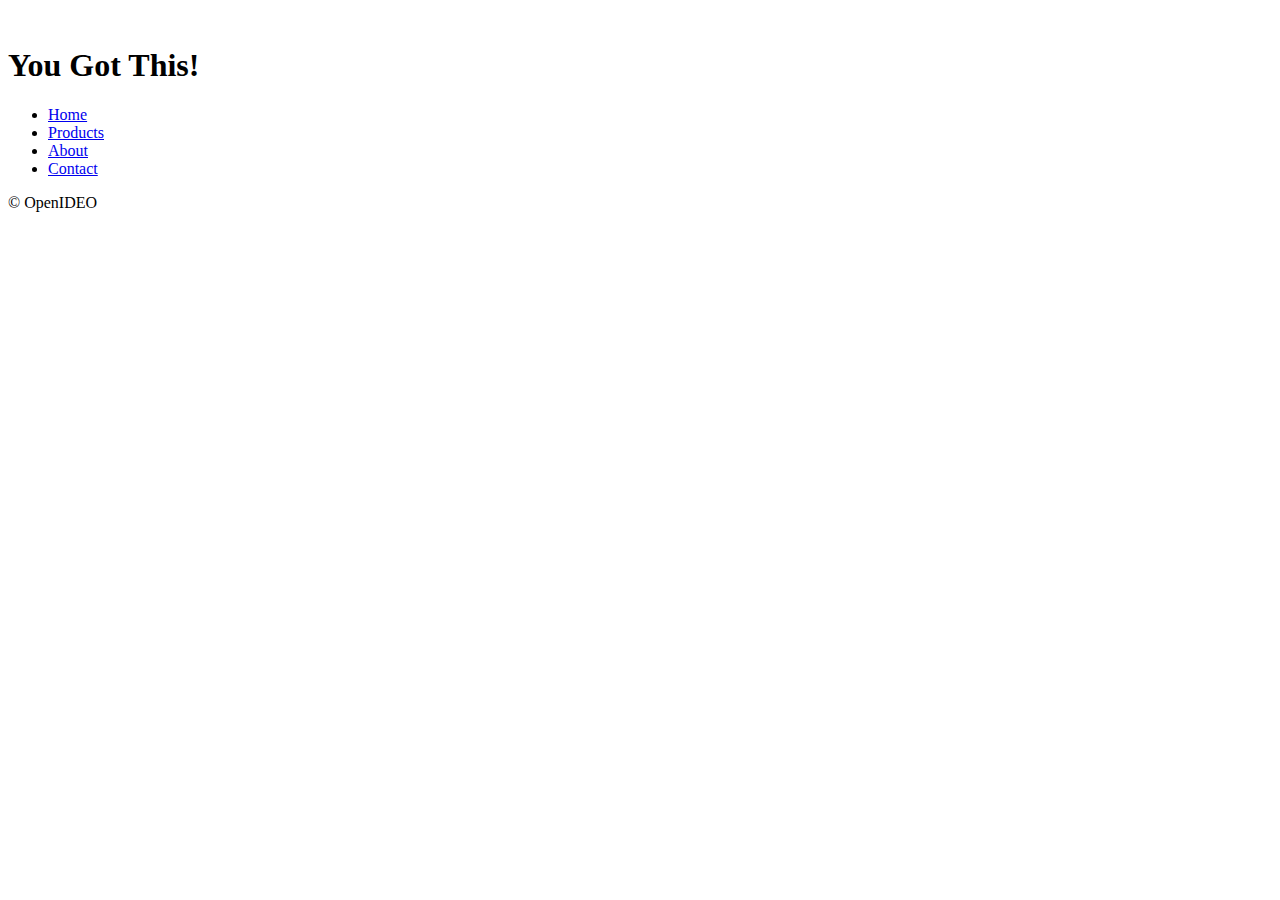
==== about.html @ dadef87c "added imates and html to about and contact pages" ====
<!DOCTYPE html>
<html>
<head>
    <meta charset="utf-8" />
    <meta http-equiv="X-UA-Compatible" content="IE=edge">
    <title>Page Title</title>
    <meta name="viewport" content="width=device-width, initial-scale=1">
    <link rel="stylesheet" type="text/css" media="screen" href="main.css" />
</head>
<body>
    <header>
        <img id="logo">
        <h1>You Got This!</h1>
        <nav>
            <ul>
                <li><a href="home.html">Home</a></li>
                <li><a href="product.html">Products</a></li>
                <li><a href="about.html">About</a></li>
                <li><a href="contact.html">Contact</a></li>
            </ul>
        </nav>
    </header>
    <div id="aboutDiv">
        <main>
            <title><h1>OpenIDEO, About Our Team</h1></title>
            <section class="mission">
            </section>
            <section class="profile">
            </section>
    </div>
    <footer>
        <p>&copy; OpenIDEO</p>
    </footer>
    <script src="yougotthis.js"></script>
</body>
</html>
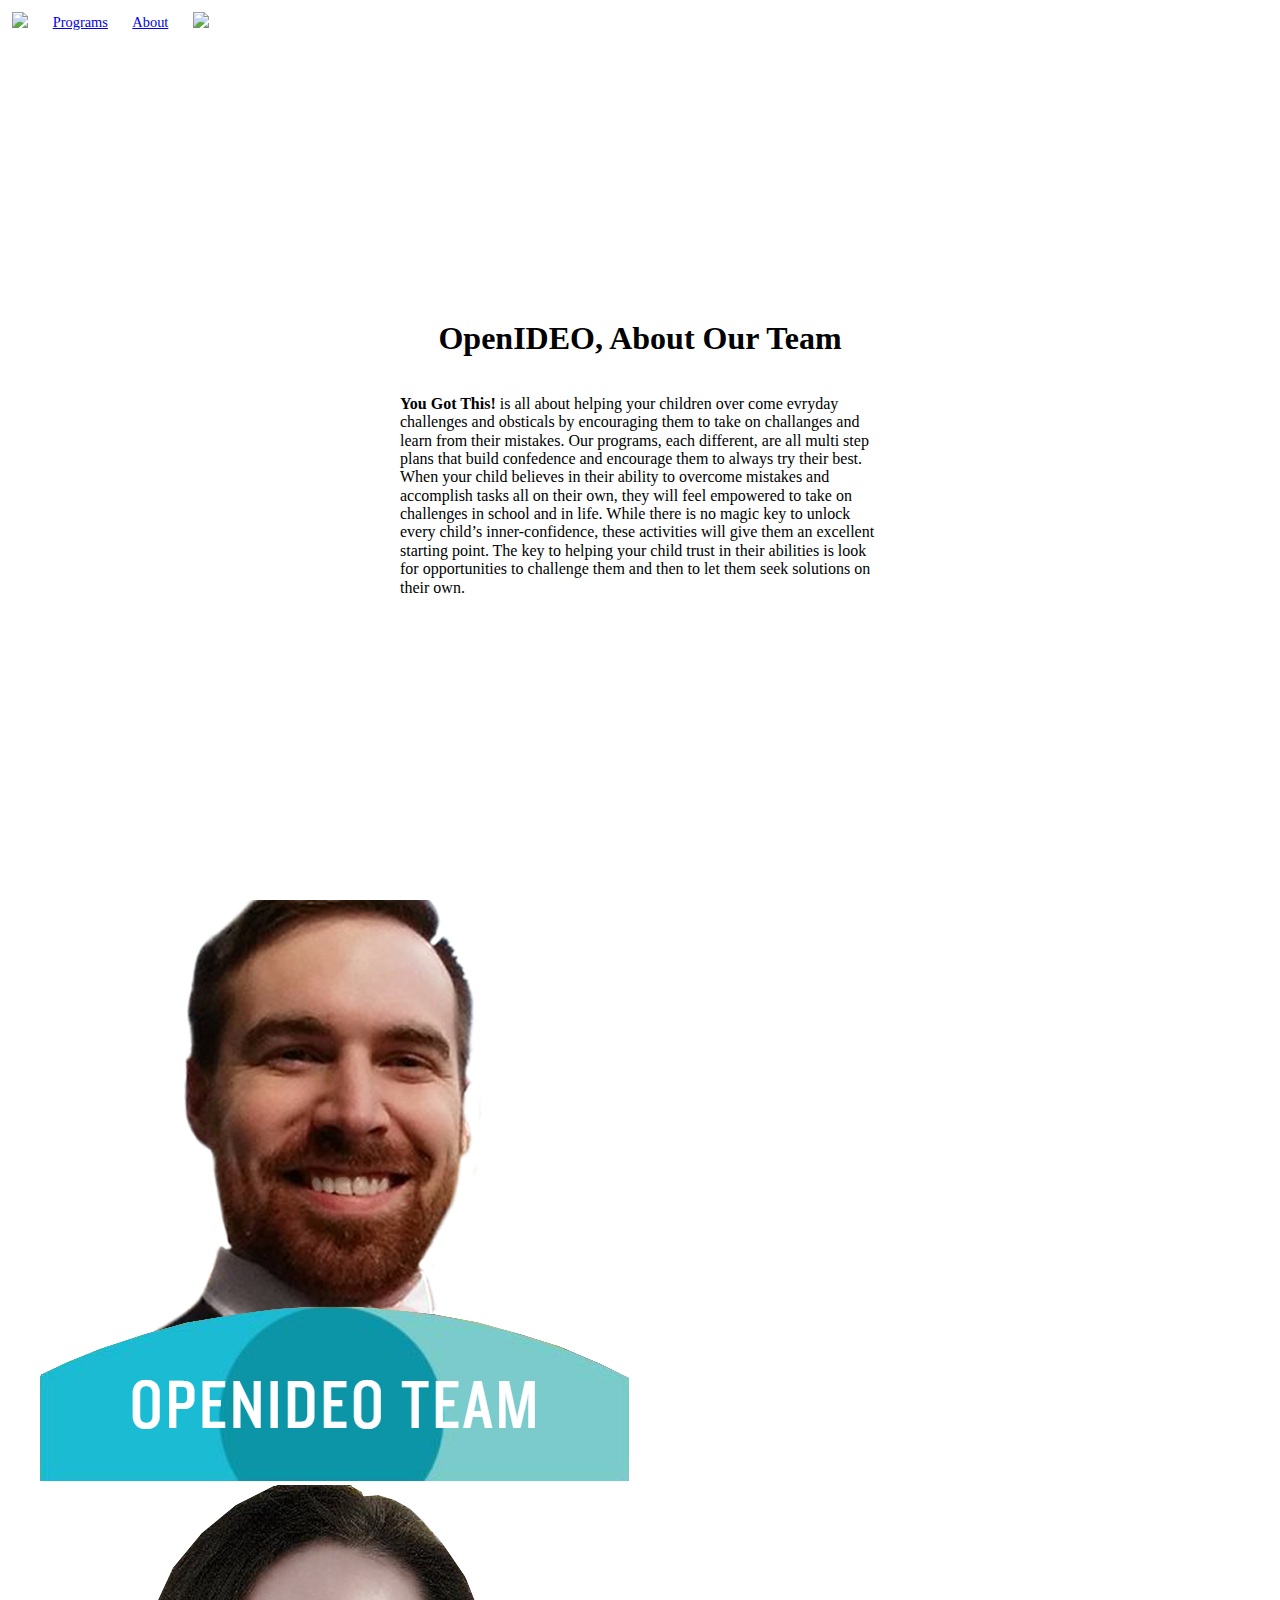
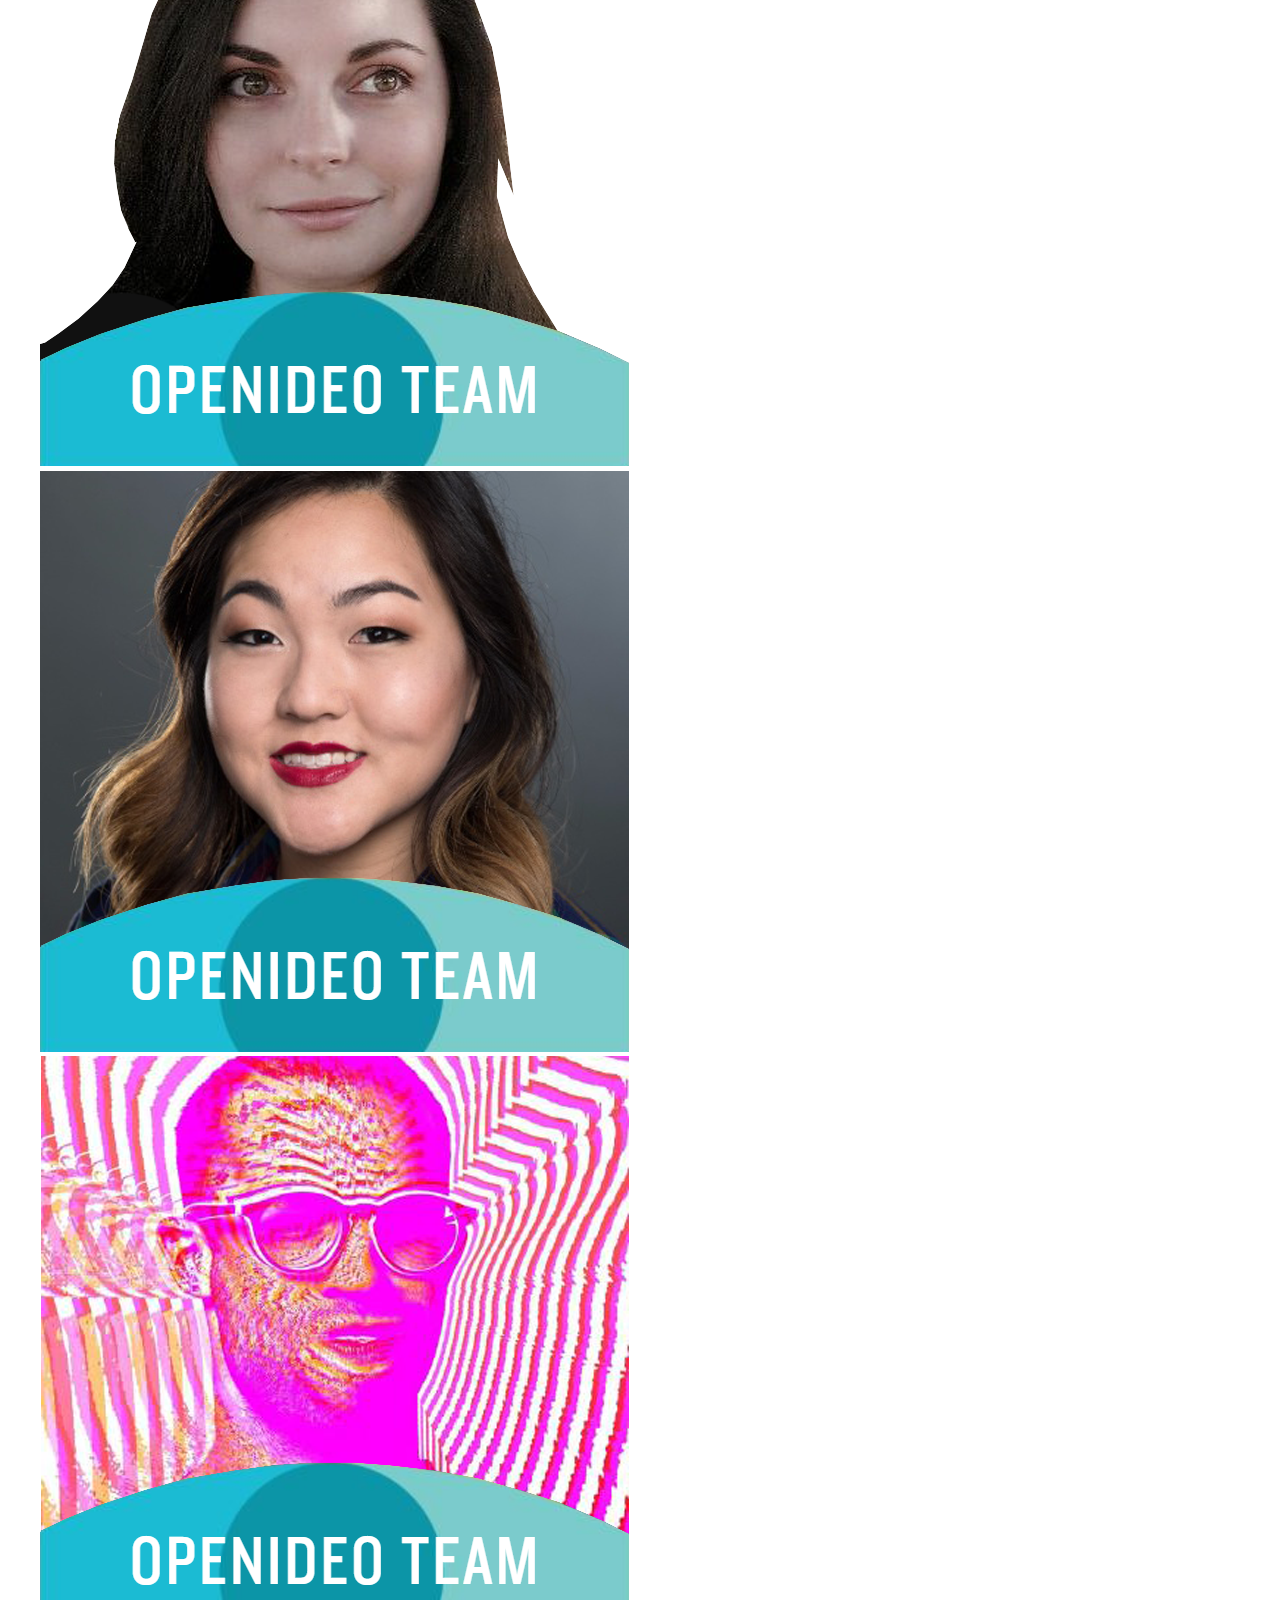
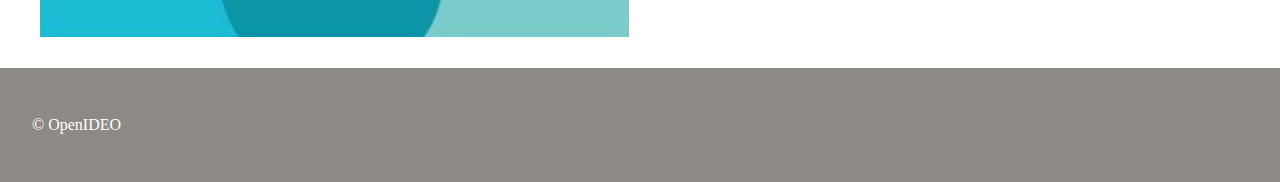
==== commit 61b0e580: "added about js and css" ====
--- a/about.html
+++ b/about.html
@@ -3,34 +3,34 @@
 <head>
     <meta charset="utf-8" />
     <meta http-equiv="X-UA-Compatible" content="IE=edge">
-    <title>Page Title</title>
+    <title>You Got This - Building Confidence in Middle School Students</title>
     <meta name="viewport" content="width=device-width, initial-scale=1">
-    <link rel="stylesheet" type="text/css" media="screen" href="main.css" />
+    <link rel="stylesheet" type="text/css" media="screen" href="css/normalize.css" />
+    <link rel="stylesheet" type="text/css" media="screen" href="css/main.css" />
 </head>
 <body>
     <header>
-        <img id="logo">
-        <h1>You Got This!</h1>
         <nav>
-            <ul>
-                <li><a href="home.html">Home</a></li>
-                <li><a href="product.html">Products</a></li>
-                <li><a href="about.html">About</a></li>
-                <li><a href="contact.html">Contact</a></li>
-            </ul>
+            <li><a href="index.html"><img src="//"></a><!--company logo--></li>
+            <li><a href="programs.html">Programs</a></li>
+            <li><a href="about.html">About</a></li>
+            <li><a href="cart.html"><img src="//"><!--shopping car glyph--></a></li>
+                </nav>
         </nav>
     </header>
-    <div id="aboutDiv">
-        <main>
-            <title><h1>OpenIDEO, About Our Team</h1></title>
-            <section class="mission">
-            </section>
-            <section class="profile">
-            </section>
-    </div>
+    <main>
+        <div id="aboutLanding">
+            <h1>OpenIDEO, About Our Team</h1>
+            <section id="mission"></section>
+        </div>
+        <div id="aboutDiv">
+        <section><ul id="badges"></ul></section>
+        </div>
+    </main>
+    
     <footer>
         <p>&copy; OpenIDEO</p>
     </footer>
-    <script src="yougotthis.js"></script>
+    <script src="js/about.js"></script>
 </body>
 </html>--- a/css/main.css
+++ b/css/main.css
@@ -0,0 +1,85 @@
+
+/* ============= FLEX CONTAINERS ============ */
+nav,
+footer{
+    display: flex;
+}
+
+/* ============= HEADER STYLES ============ */
+header {
+    justify-content: space-between;
+    align-items: center;
+}
+
+.banner{
+    background-image: url(/images/homepage-banner.png); 
+    background-repeat: no-repeat;
+    background-color: #000000;
+    padding: 5px; 100px;
+    text-align: center;
+    margin-bottom: 2em;
+}
+
+
+/*  ============== NAVIGATION ================ */
+nav {
+    align-content: space-around;
+    font-size: .9em;
+    align-items: center;
+    padding-right: 5em;
+}
+
+nav li {
+    display: inline;
+    padding: .85em;
+}
+
+/* ============= FOOTER STYLES ============ */
+footer{
+    background-color: #8D8984;
+    padding: 2em;
+    margin-top: 10px;
+    color: #ffffff;
+}
+
+footer a {
+    color: #fff;
+    padding: 3px;
+}
+
+.footer-social{
+    font-size: 2em;
+    margin-left: auto;
+}
+
+/* ============= ABOUT ============ */
+/* ============= LANDING ============ */
+#aboutLanding {
+    height: calc(100vh - 60px);
+    width: 100%;
+    margin: auto;
+    background: url('');
+    display: flex;
+    background-size: cover;
+    background-position: center;
+    flex-direction: column;
+    justify-content: center;
+    align-items: center;
+    top: 0;
+}
+
+#mission {
+    margin: 1em 25em;
+}
+
+/* ============= CONTENT ============ */
+.flex-badge {
+    list-style-type: none;
+}
+
+#aboutDiv {
+    display: inline-flex;
+    justify-content: space-around;
+    flex-direction: column;
+    margin-left: 0 auto;
+}
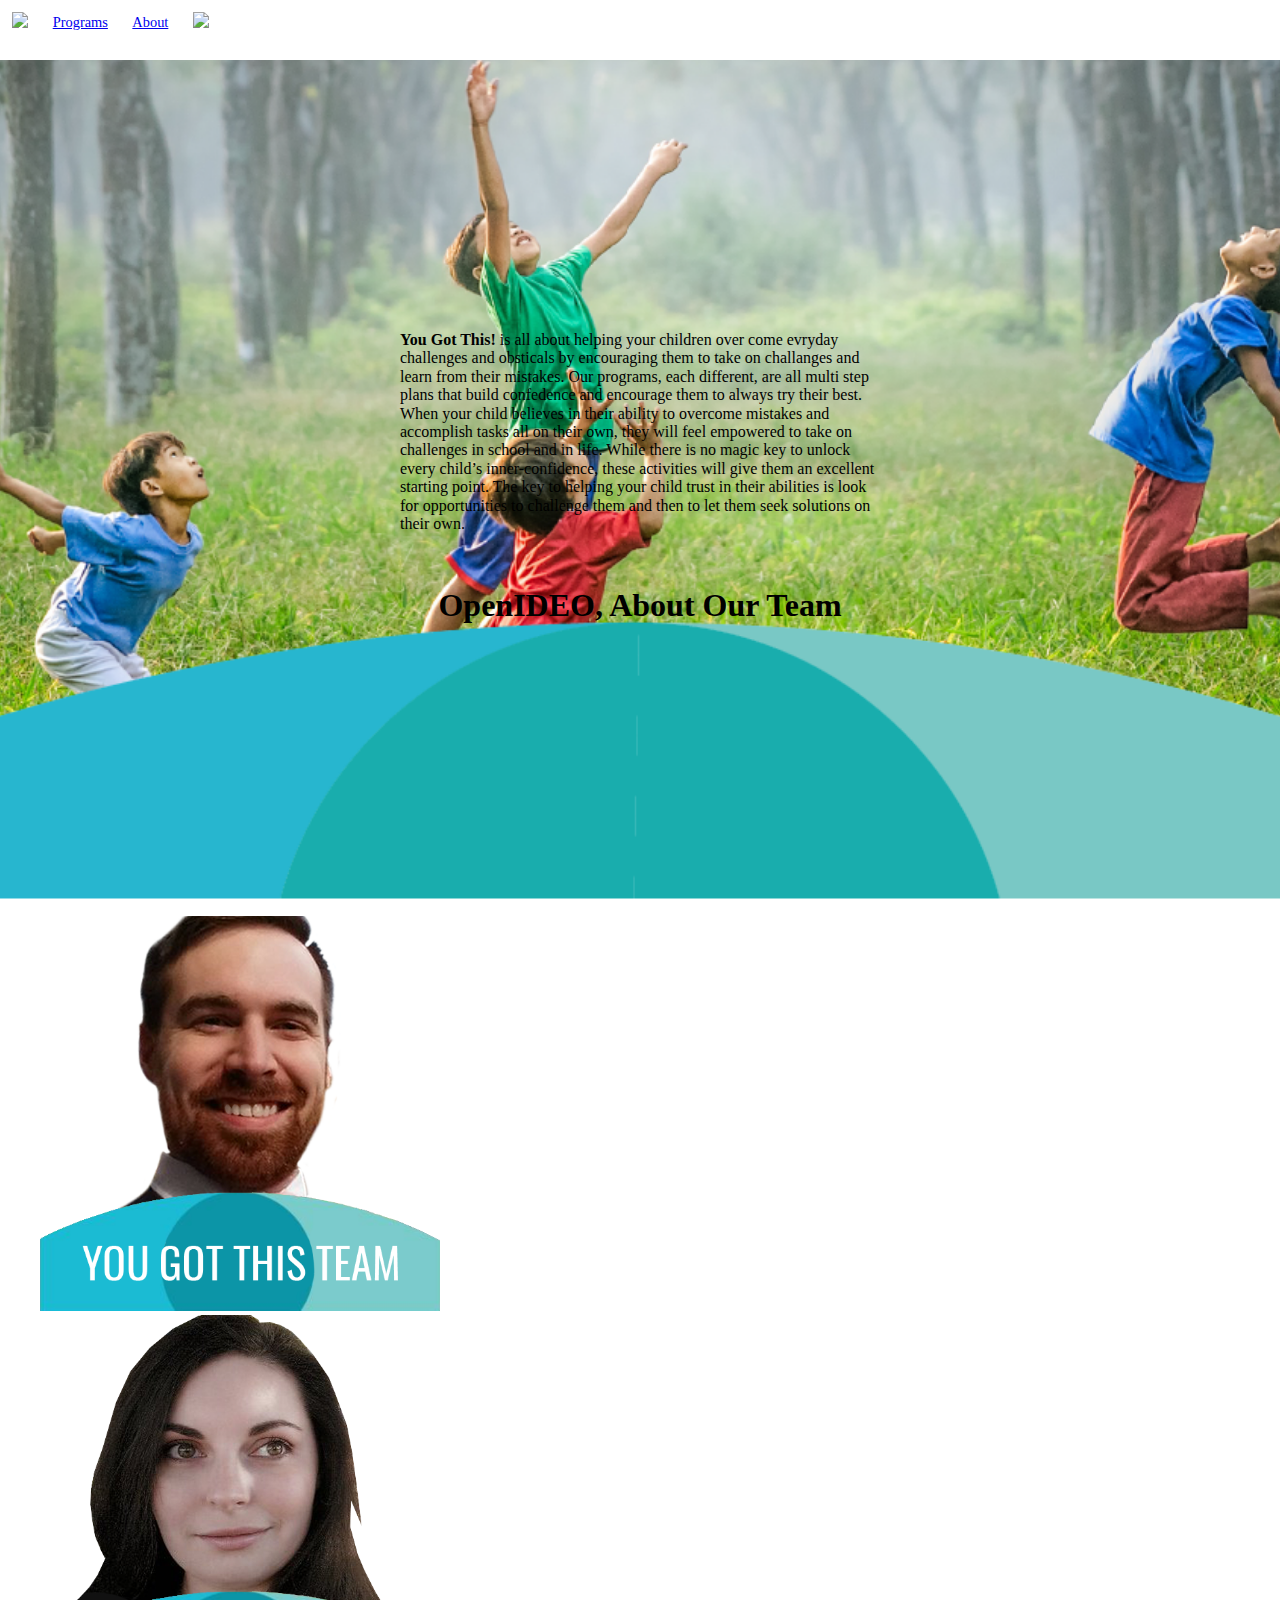
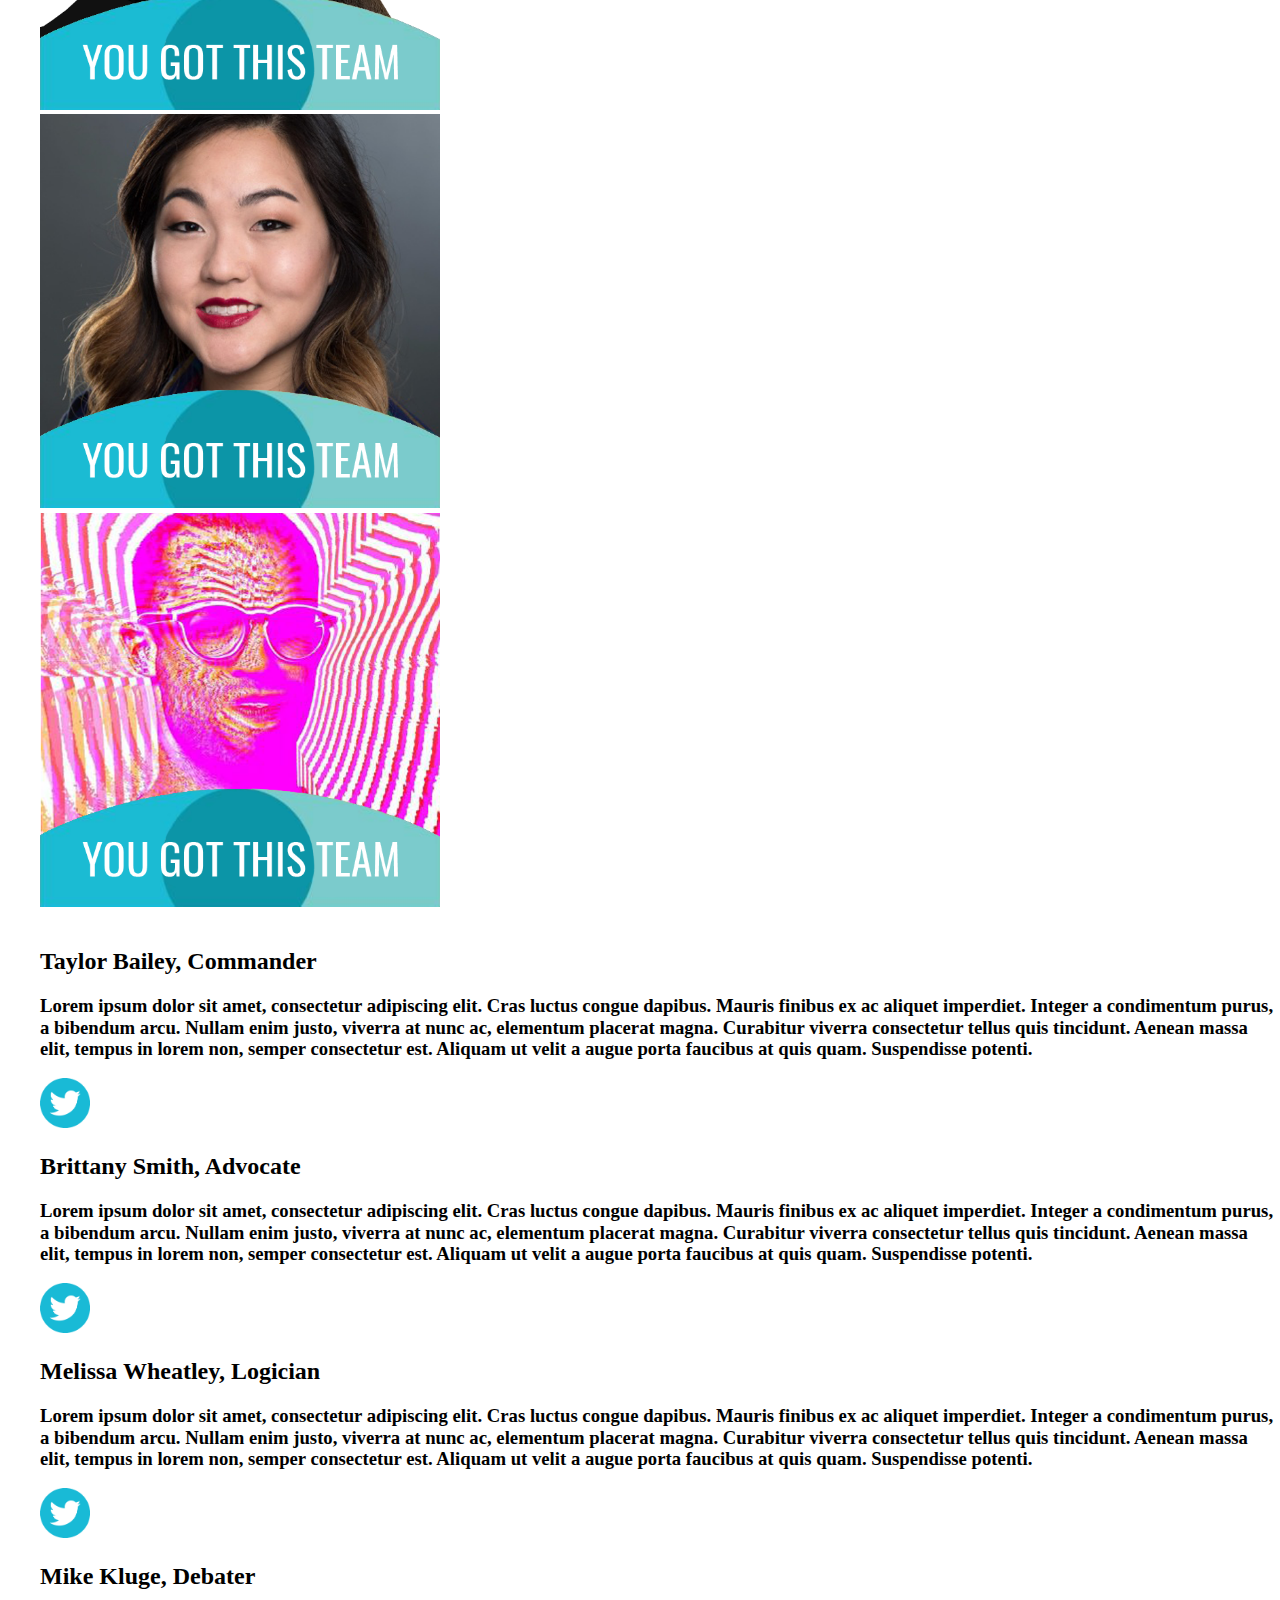
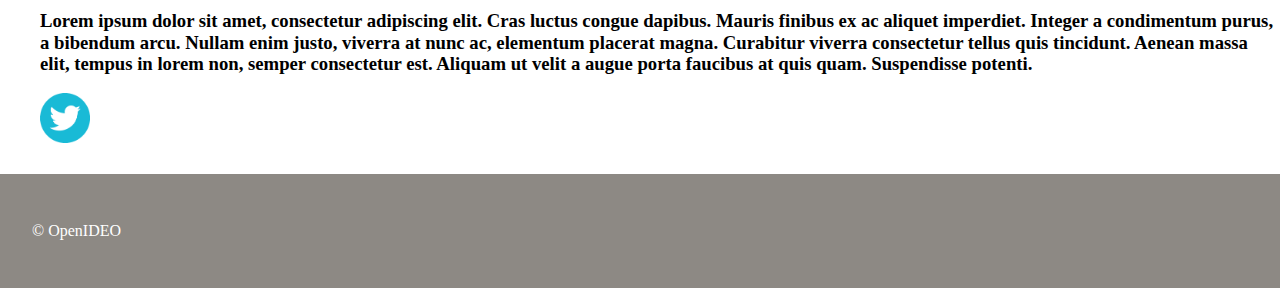
==== commit aa4b50d6: "added about css" ====
--- a/about.html
+++ b/about.html
@@ -20,11 +20,14 @@
     </header>
     <main>
         <div id="aboutLanding">
+            <section id="mission"></section>
             <h1>OpenIDEO, About Our Team</h1>
-            <section id="mission"></section>
         </div>
-        <div id="aboutDiv">
+        <div id="badgesDiv">
         <section><ul id="badges"></ul></section>
+        </div>
+        <div id="infoDiv">
+        <section><ul id="info"></ul></section>
         </div>
     </main>
     
--- a/css/main.css
+++ b/css/main.css
@@ -9,6 +9,7 @@
 header {
     justify-content: space-between;
     align-items: center;
+    height: 60px;
 }
 
 .banner{
@@ -58,7 +59,7 @@
     height: calc(100vh - 60px);
     width: 100%;
     margin: auto;
-    background: url('');
+    background: url('../images/camp2.png');
     display: flex;
     background-size: cover;
     background-position: center;
@@ -68,18 +69,33 @@
     top: 0;
 }
 
+#aboutLanding h1 {
+
+}
+
 #mission {
     margin: 1em 25em;
 }
 
+
 /* ============= CONTENT ============ */
-.flex-badge {
+.flex-badge, .flex-info{
     list-style-type: none;
 }
 
-#aboutDiv {
+#badgesDiv img {
+    max-width: 400px;
+    max-height: 400px;
+}
+
+#badgesDiv, #infoDiv {
     display: inline-flex;
     justify-content: space-around;
     flex-direction: column;
-    margin-left: 0 auto;
 }
+
+#infoDiv img {
+    max-height: 50px;
+    max-width: 50px;
+}
+
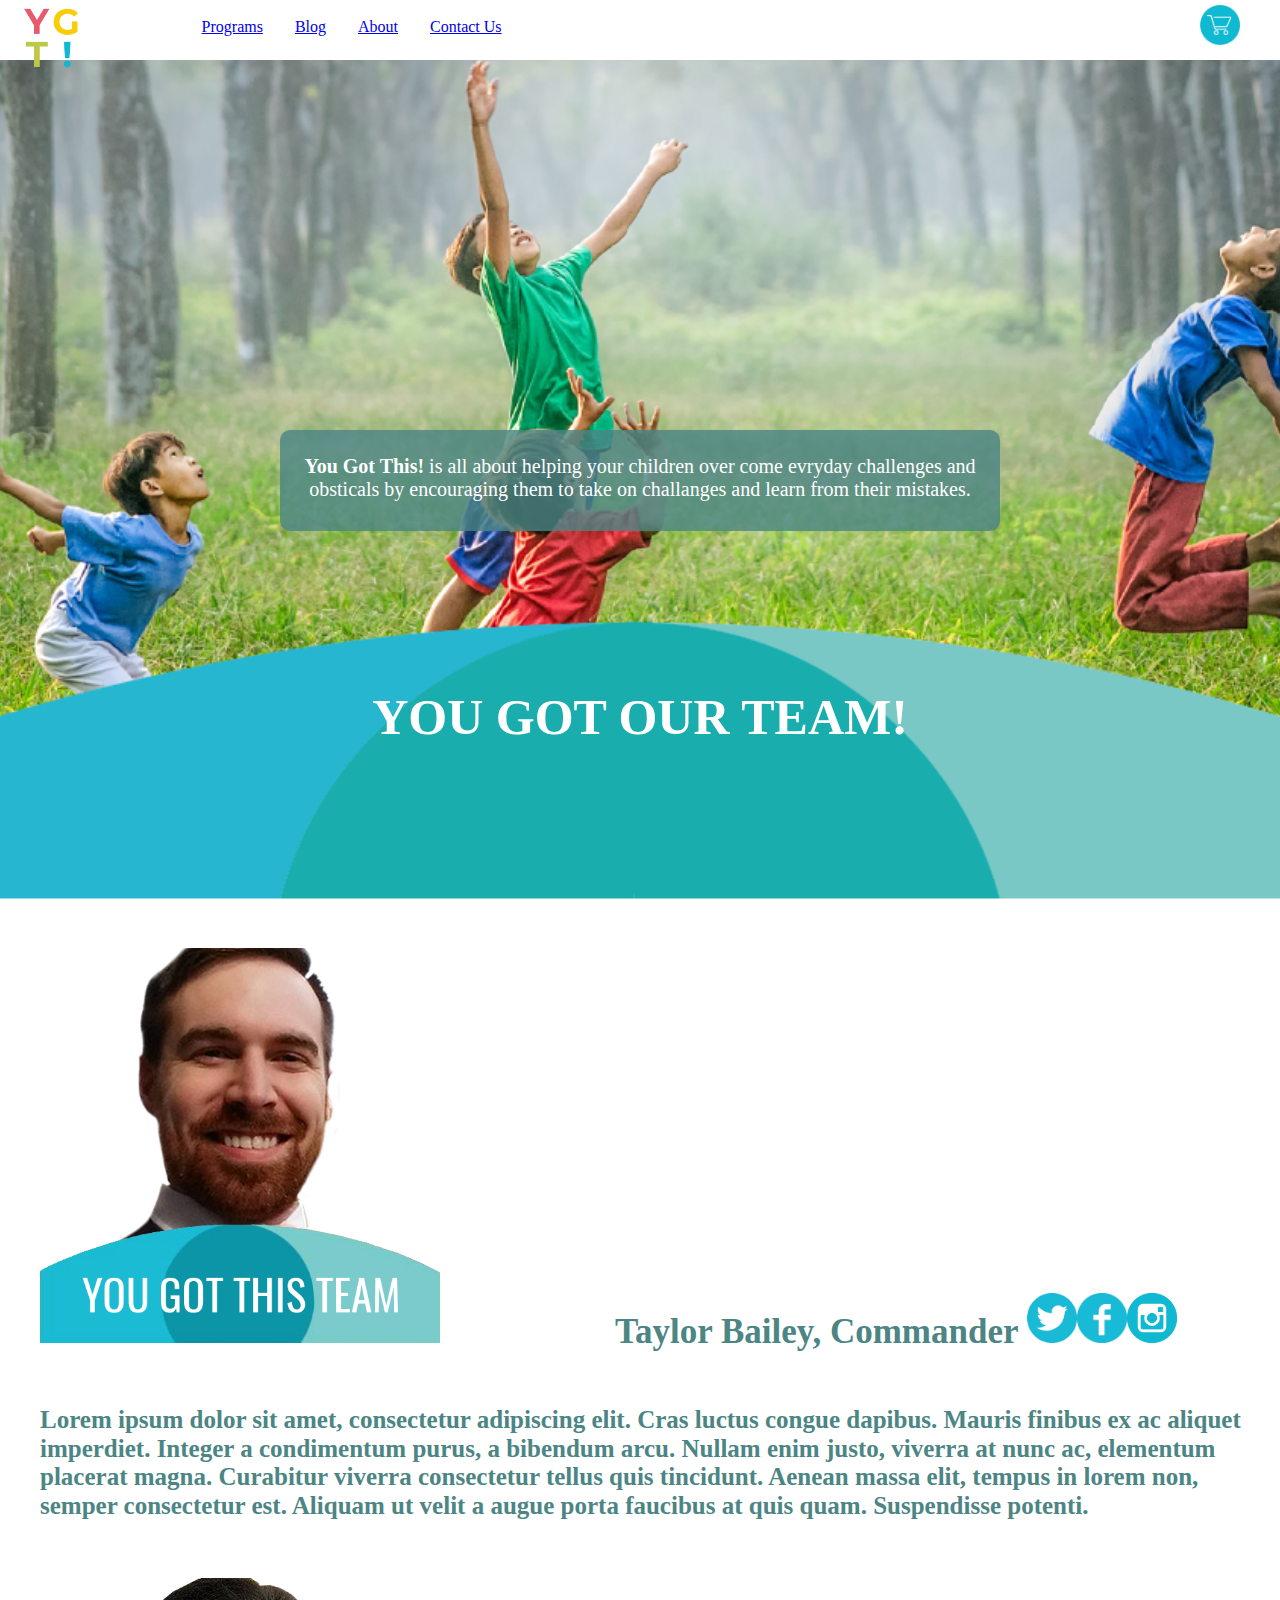
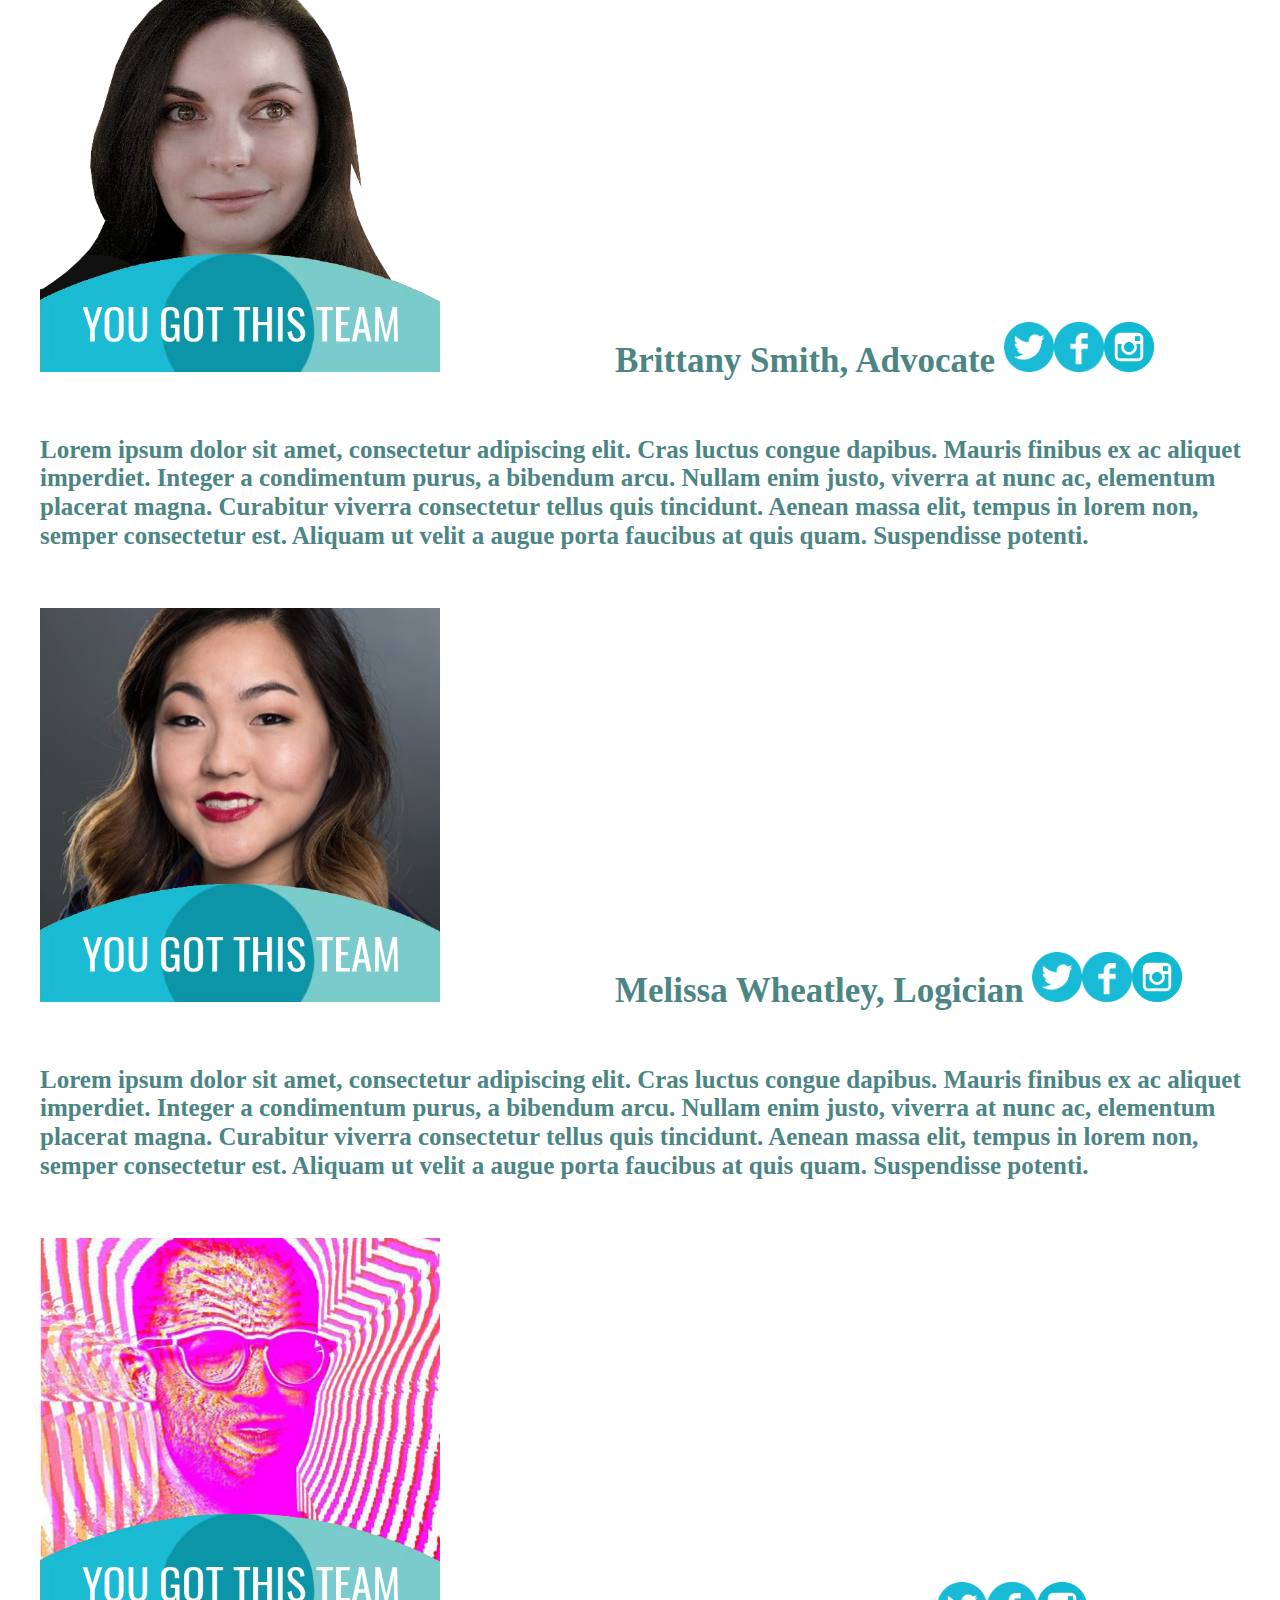
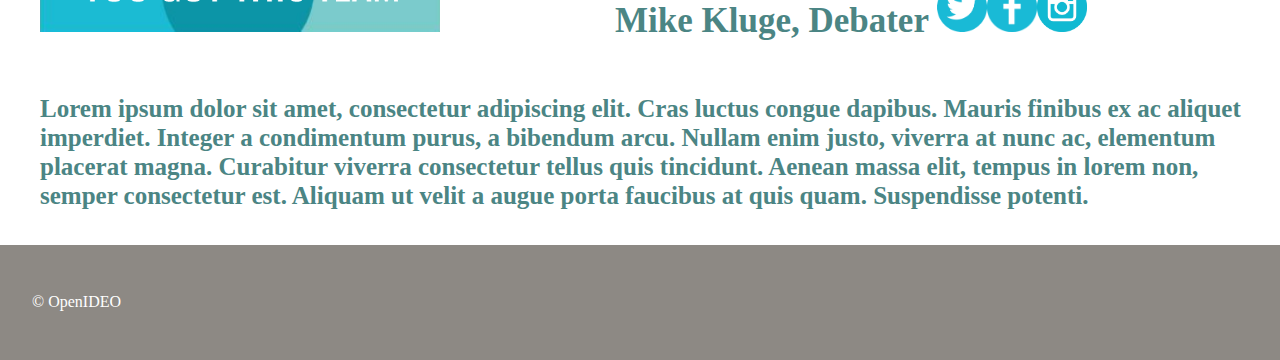
==== commit 6805bce8: "finshed about page" ====
--- a/about.html
+++ b/about.html
@@ -11,23 +11,21 @@
 <body>
     <header>
         <nav>
-            <li><a href="index.html"><img src="//"></a><!--company logo--></li>
-            <li><a href="programs.html">Programs</a></li>
-            <li><a href="about.html">About</a></li>
-            <li><a href="cart.html"><img src="//"><!--shopping car glyph--></a></li>
-                </nav>
+            <li class="item1"><a href="index.html"><img class="nav-logo" src="images/YGT_web-logo.png" alt="You Got This! logo is text in bright blue, yellow, pink"></a><!--company logo--></li>
+            <li class="item2"><a href="products.html">Programs</a></li>
+            <li class="item3"><a href="#">Blog</a></li>
+            <li class="item4"><a href="about.html">About</a></li>
+            <li class="item5"><a href="contact.html">Contact Us</a></li>
+            <li class="item6"><a href="cart.html"><img alt="white shopping cart image in a blue circle" class="nav-cart" src="images/cart-icon.png"><!--shopping cart glyph--></a></li>
         </nav>
     </header>
     <main>
         <div id="aboutLanding">
             <section id="mission"></section>
-            <h1>OpenIDEO, About Our Team</h1>
+        <div id="aboutTeam"><h1>YOU GOT OUR TEAM!</h1></div>
         </div>
         <div id="badgesDiv">
-        <section><ul id="badges"></ul></section>
-        </div>
-        <div id="infoDiv">
-        <section><ul id="info"></ul></section>
+        <section><ul id="team"></ul></section>
         </div>
     </main>
     
--- a/css/main.css
+++ b/css/main.css
@@ -24,15 +24,64 @@
 
 /*  ============== NAVIGATION ================ */
 nav {
-    align-content: space-around;
-    font-size: .9em;
+    flex-direction: row;
+    justify-content: flex-start;
+    flex-wrap: nowrap;
     align-items: center;
-    padding-right: 5em;
+    height: 55px;
 }
 
 nav li {
-    display: inline;
-    padding: .85em;
+    display: inline-flex;
+    list-style-image: none;
+    /* padding: .85em; */
+    /* border: 1px solid red; */
+}
+
+nav li,
+.item2,
+.item3,
+.item4, 
+.item5{
+    flex: 1 auto 10%;
+    padding: 1em;
+    /* align-items: center; */
+}
+
+nav li.item1{
+    flex-basis: 12%;
+    max-height: 60px;
+}
+nav li.item5{
+    flex-grow: 4;
+    /* align-items: center; */
+}
+
+nav li.item6{
+    flex-basis: 5%;
+    /* align-self: flex-end;
+    padding-right: 0; */
+    /* padding-left: 10em; */
+}
+
+nav img.nav-cart{
+    margin: auto;
+    max-width: 100%;
+    max-height: 40px;
+}
+
+nav img.nav-logo{
+    max-width: 100%;
+    max-height: 100%;
+    padding-top: 10px;
+    padding-left: 5px;
+}
+
+nav>li>a:hover{
+    background: #f4f4f4;
+    text-decoration: none;
+    padding: 0.85em;
+    border-bottom: 4px solid #9b9b9b;
 }
 
 /* ============= FOOTER STYLES ============ */
@@ -69,12 +118,28 @@
     top: 0;
 }
 
-#aboutLanding h1 {
+#aboutTeam {
+    display:block;
+    position: absolute;
+    padding-top: 19em;
+    color: white;
+    font-size: 25px;
 
 }
 
 #mission {
-    margin: 1em 25em;
+    display: block;
+    margin-left: auto;
+    margin-right: auto;
+    max-width: 700px;
+    min-width: 200px;
+    background-color: rgba(75, 133, 132, .8);
+    border-radius: 10px;
+    padding: 10px;
+    font-size: 20px;
+    color: white;
+    text-align: center;
+    padding-top: 25px;
 }
 
 
@@ -86,16 +151,29 @@
 #badgesDiv img {
     max-width: 400px;
     max-height: 400px;
+    margin-top: 2em;
 }
 
-#badgesDiv, #infoDiv {
-    display: inline-flex;
-    justify-content: space-around;
-    flex-direction: column;
+.role {
+    font-size: 35px;
+    display: inline-block;
+    margin-left: 5em;
 }
 
-#infoDiv img {
-    max-height: 50px;
-    max-width: 50px;
+#badgesDiv h3 {
+    font-size: 25px;
+    width: 100%;
+
 }
 
+#badgesDiv {
+    display: inline-flex;
+    justify-content: flex-start; 
+    flex-direction: row;
+    width: 100%;
+    margin-top: 0;
+    background-color: white;
+    color: #4B8584
+}
+
+
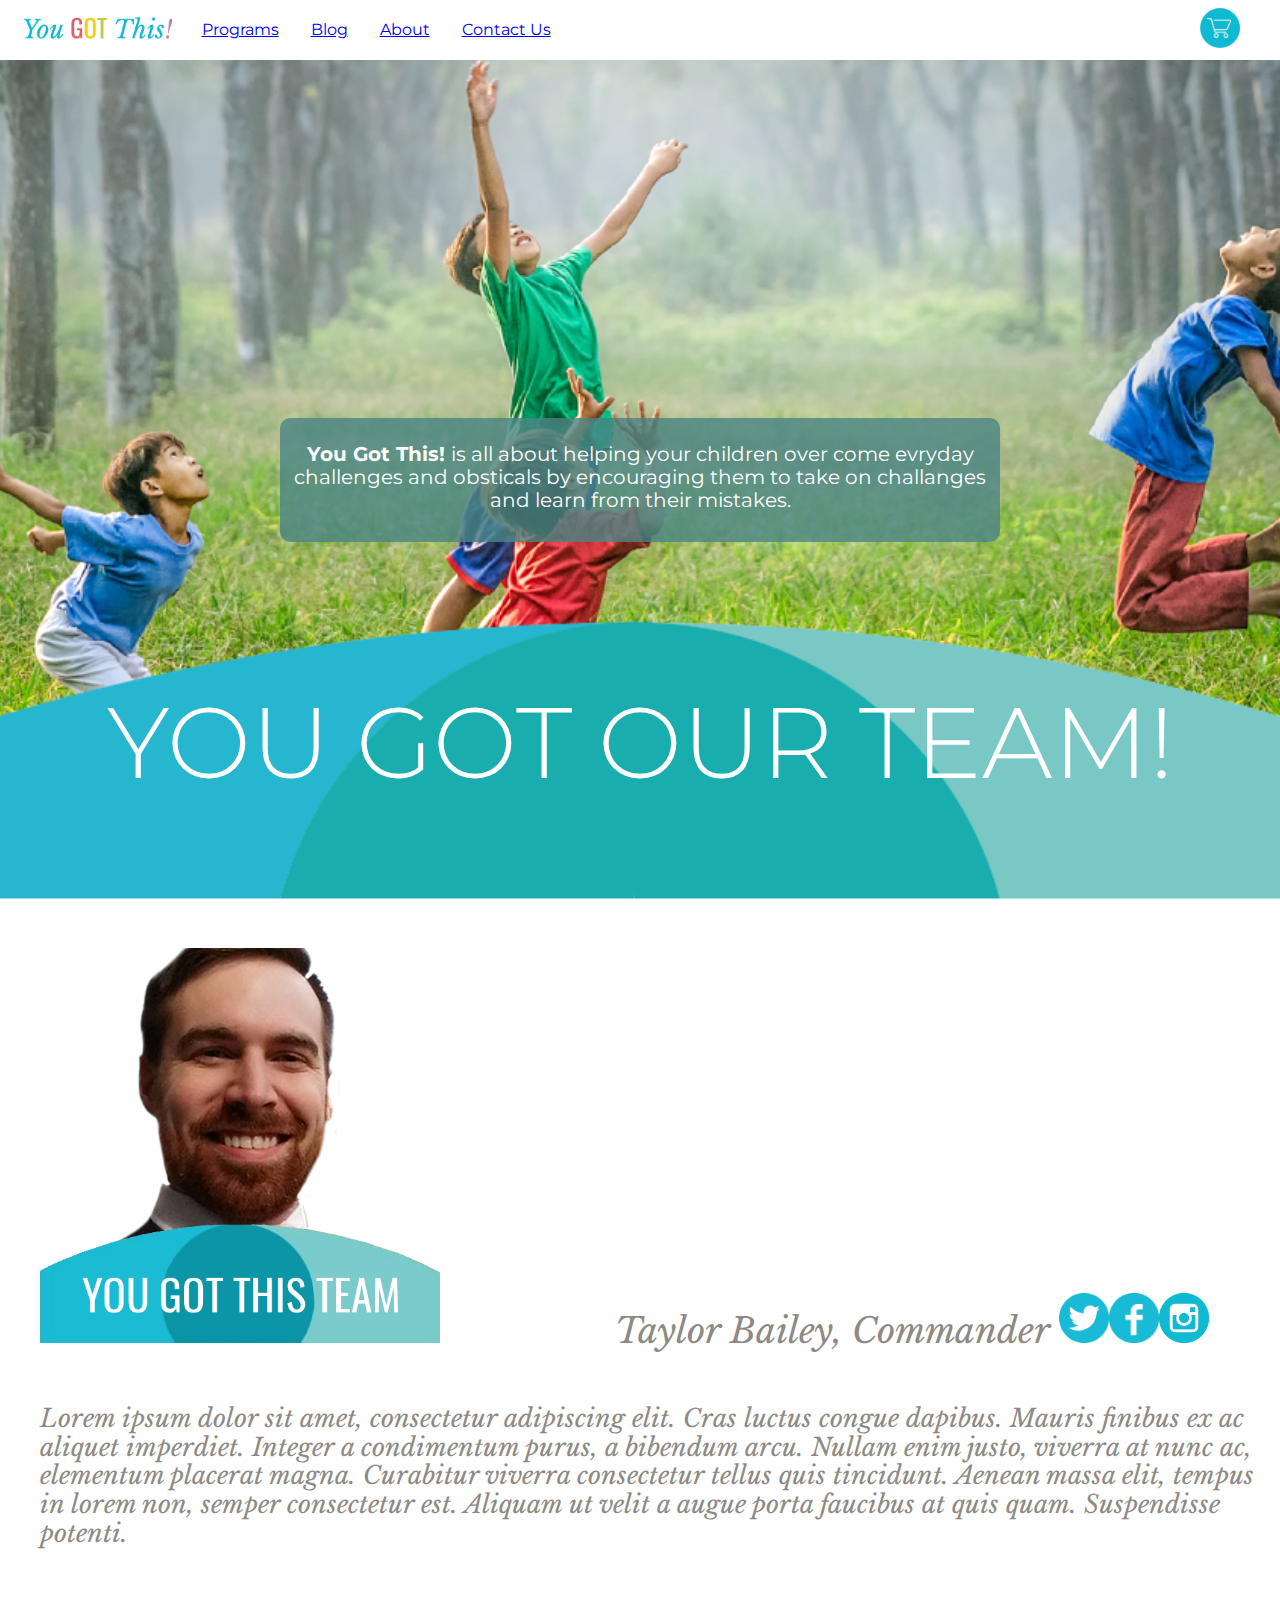
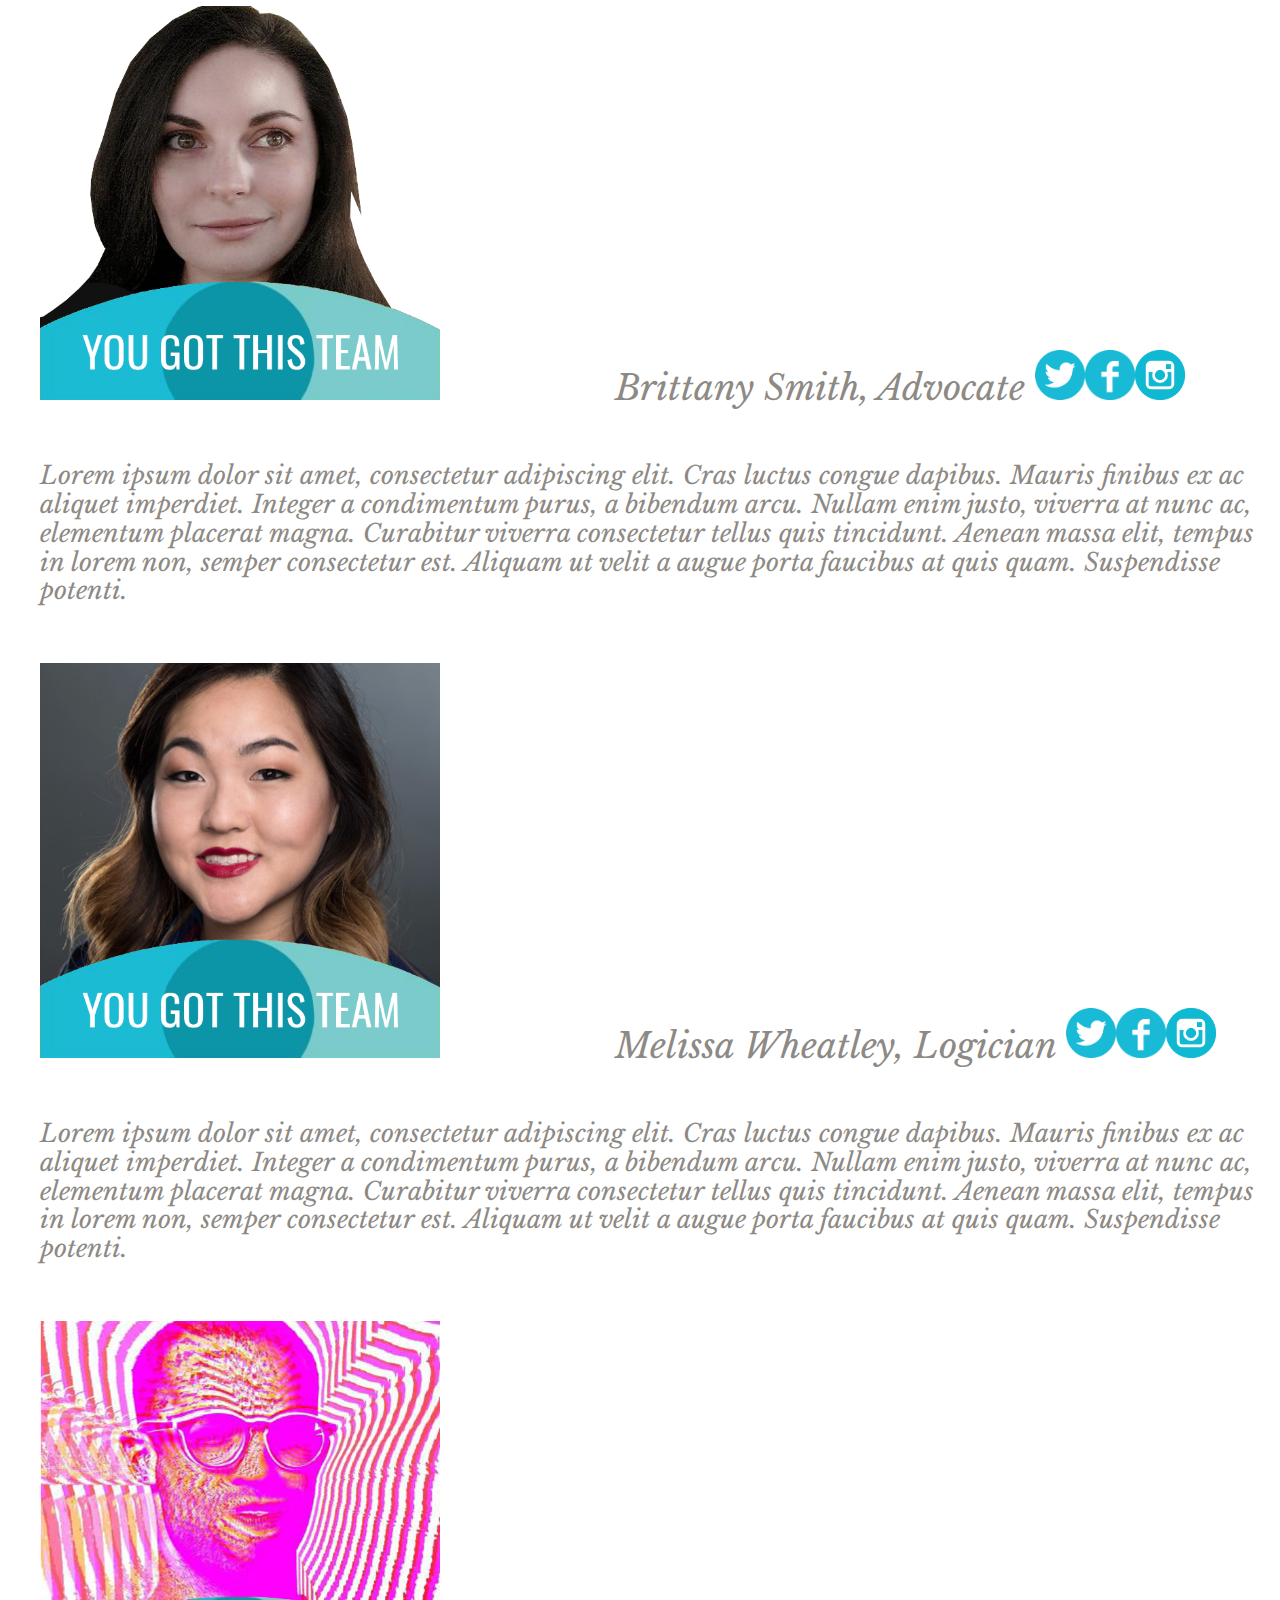
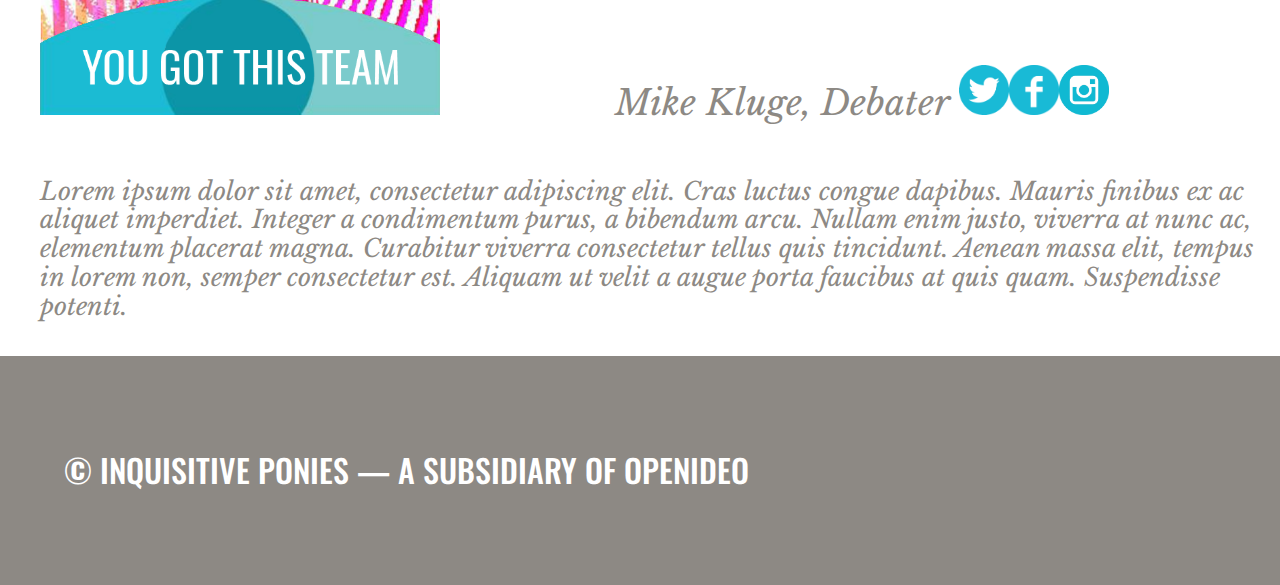
==== commit 4eb91b6a: "used javascript on contact page" ====
--- a/about.html
+++ b/about.html
@@ -7,16 +7,17 @@
     <meta name="viewport" content="width=device-width, initial-scale=1">
     <link rel="stylesheet" type="text/css" media="screen" href="css/normalize.css" />
     <link rel="stylesheet" type="text/css" media="screen" href="css/main.css" />
+    <link href="https://fonts.googleapis.com/css?family=Libre+Baskerville:400i|Montserrat:300,400,500|Oswald" rel="stylesheet"/>
 </head>
 <body>
     <header>
         <nav>
-            <li class="item1"><a href="index.html"><img class="nav-logo" src="images/YGT_web-logo.png" alt="You Got This! logo is text in bright blue, yellow, pink"></a><!--company logo--></li>
-            <li class="item2"><a href="products.html">Programs</a></li>
-            <li class="item3"><a href="#">Blog</a></li>
-            <li class="item4"><a href="about.html">About</a></li>
-            <li class="item5"><a href="contact.html">Contact Us</a></li>
-            <li class="item6"><a href="cart.html"><img alt="white shopping cart image in a blue circle" class="nav-cart" src="images/cart-icon.png"><!--shopping cart glyph--></a></li>
+            <li class="item1 textLinks"><a href="index.html"><img class="nav-logo" src="images/YGT_web-wordmark.png" alt="You Got This! logo is text in bright blue, yellow, pink"></a></li>
+            <li class="item2 textLinks"><a href="products.html">Programs</a></li>
+            <li class="item3 textLinks"><a href="#">Blog</a></li>
+            <li class="item4 textLinks"><a href="about.html">About</a></li>
+            <li class="item5 textLinks"><a href="contact.html">Contact Us</a></li>
+            <li class="item6 textLinks"><a href="cart.html"><img alt="white shopping cart image in a blue circle" class="nav-cart" src="images/cart-icon.png"></a></li>
         </nav>
     </header>
     <main>
@@ -30,7 +31,7 @@
     </main>
     
     <footer>
-        <p>&copy; OpenIDEO</p>
+        <p>&copy; Inquisitive Ponies — a subsidiary of OpenIdeo</p>
     </footer>
     <script src="js/about.js"></script>
 </body>
--- a/css/main.css
+++ b/css/main.css
@@ -1,3 +1,29 @@
+/* ============= MAIN BODY STYLES ============ */
+body {
+    font-family: 'Montserrat', sans-serif;
+    font-size: 1em;
+    font-weight: 400;
+    color: #8D8984;
+}
+
+h1 {
+    font-family: 'Montserrat', sans-serif;
+    font-size: 4em;
+    font-weight: 300;
+    color: #fff;
+}
+
+h2,
+h3,
+h4,
+h5,
+h6 {
+    font-family: 'Libre Baskerville', serif;
+    font-size: 2em;
+    font-weight: 400;
+    font-style: italic;
+    color: #8D8984;
+}
 
 /* ============= FLEX CONTAINERS ============ */
 nav,
@@ -28,13 +54,14 @@
     justify-content: flex-start;
     flex-wrap: nowrap;
     align-items: center;
-    height: 55px;
-}
-
-nav li {
+    height: 60px;
+}
+
+nav li{
     display: inline-flex;
     list-style-image: none;
-    /* padding: .85em; */
+    align-items: stretch;
+    padding: 1em;
     /* border: 1px solid red; */
 }
 
@@ -44,8 +71,6 @@
 .item4, 
 .item5{
     flex: 1 auto 10%;
-    padding: 1em;
-    /* align-items: center; */
 }
 
 nav li.item1{
@@ -54,34 +79,30 @@
 }
 nav li.item5{
     flex-grow: 4;
-    /* align-items: center; */
 }
 
 nav li.item6{
     flex-basis: 5%;
-    /* align-self: flex-end;
-    padding-right: 0; */
-    /* padding-left: 10em; */
 }
 
 nav img.nav-cart{
-    margin: auto;
-    max-width: 100%;
+    /* margin: auto; */
+    max-width: 1000%;
     max-height: 40px;
 }
 
 nav img.nav-logo{
     max-width: 100%;
     max-height: 100%;
-    padding-top: 10px;
+    padding-top: 0px;
     padding-left: 5px;
 }
 
 nav>li>a:hover{
     background: #f4f4f4;
     text-decoration: none;
-    padding: 0.85em;
     border-bottom: 4px solid #9b9b9b;
+    padding: .5em 0px;
 }
 
 /* ============= FOOTER STYLES ============ */
@@ -89,7 +110,11 @@
     background-color: #8D8984;
     padding: 2em;
     margin-top: 10px;
-    color: #ffffff;
+    font-family: 'Oswald', sans-serif;
+    font-size: 2em;
+    font-weight: 500;
+    color: #fff;
+    text-transform: uppercase;
 }
 
 footer a {
@@ -102,8 +127,7 @@
     margin-left: auto;
 }
 
-/* ============= ABOUT ============ */
-/* ============= LANDING ============ */
+/* ============= ABOUT:LANDING ============ */
 #aboutLanding {
     height: calc(100vh - 60px);
     width: 100%;
@@ -121,7 +145,7 @@
 #aboutTeam {
     display:block;
     position: absolute;
-    padding-top: 19em;
+    padding-top: 21em;
     color: white;
     font-size: 25px;
 
@@ -143,7 +167,7 @@
 }
 
 
-/* ============= CONTENT ============ */
+/* ============= ABOUT: CONTENT ============ */
 .flex-badge, .flex-info{
     list-style-type: none;
 }
@@ -176,4 +200,45 @@
     color: #4B8584
 }
 
-
+/* ============= CONTACT ============ */
+#contact {
+    height: calc(100vh - 60px);
+    width: 100%;
+    margin: auto;
+    background: url('../images/camp4-01.png');
+    display: flex;
+    background-size: cover;
+    background-position: center;
+    top: 0;
+}
+
+#contactForm {
+    display: flex;
+    flex-flow: column;
+    margin-bottom: 15em;
+    margin-top: 3%;
+    margin-left: 34%;
+    color: black;
+    background-color: rgba(255, 255, 255, .7);
+    padding: 2em;
+    border-radius: 10px;
+}
+
+#contactForm h3 {
+    text-align: center;
+}
+
+#contact span {
+    margin-top: 1em;
+}
+
+#contact-submit {
+    background-color: rgba(255, 255, 255, .4);
+    border-radius: 0 0 10px 10px;
+    width: 50%;
+    margin-left: 25%;
+}
+
+#submitIcon {
+    height: 50px;
+}
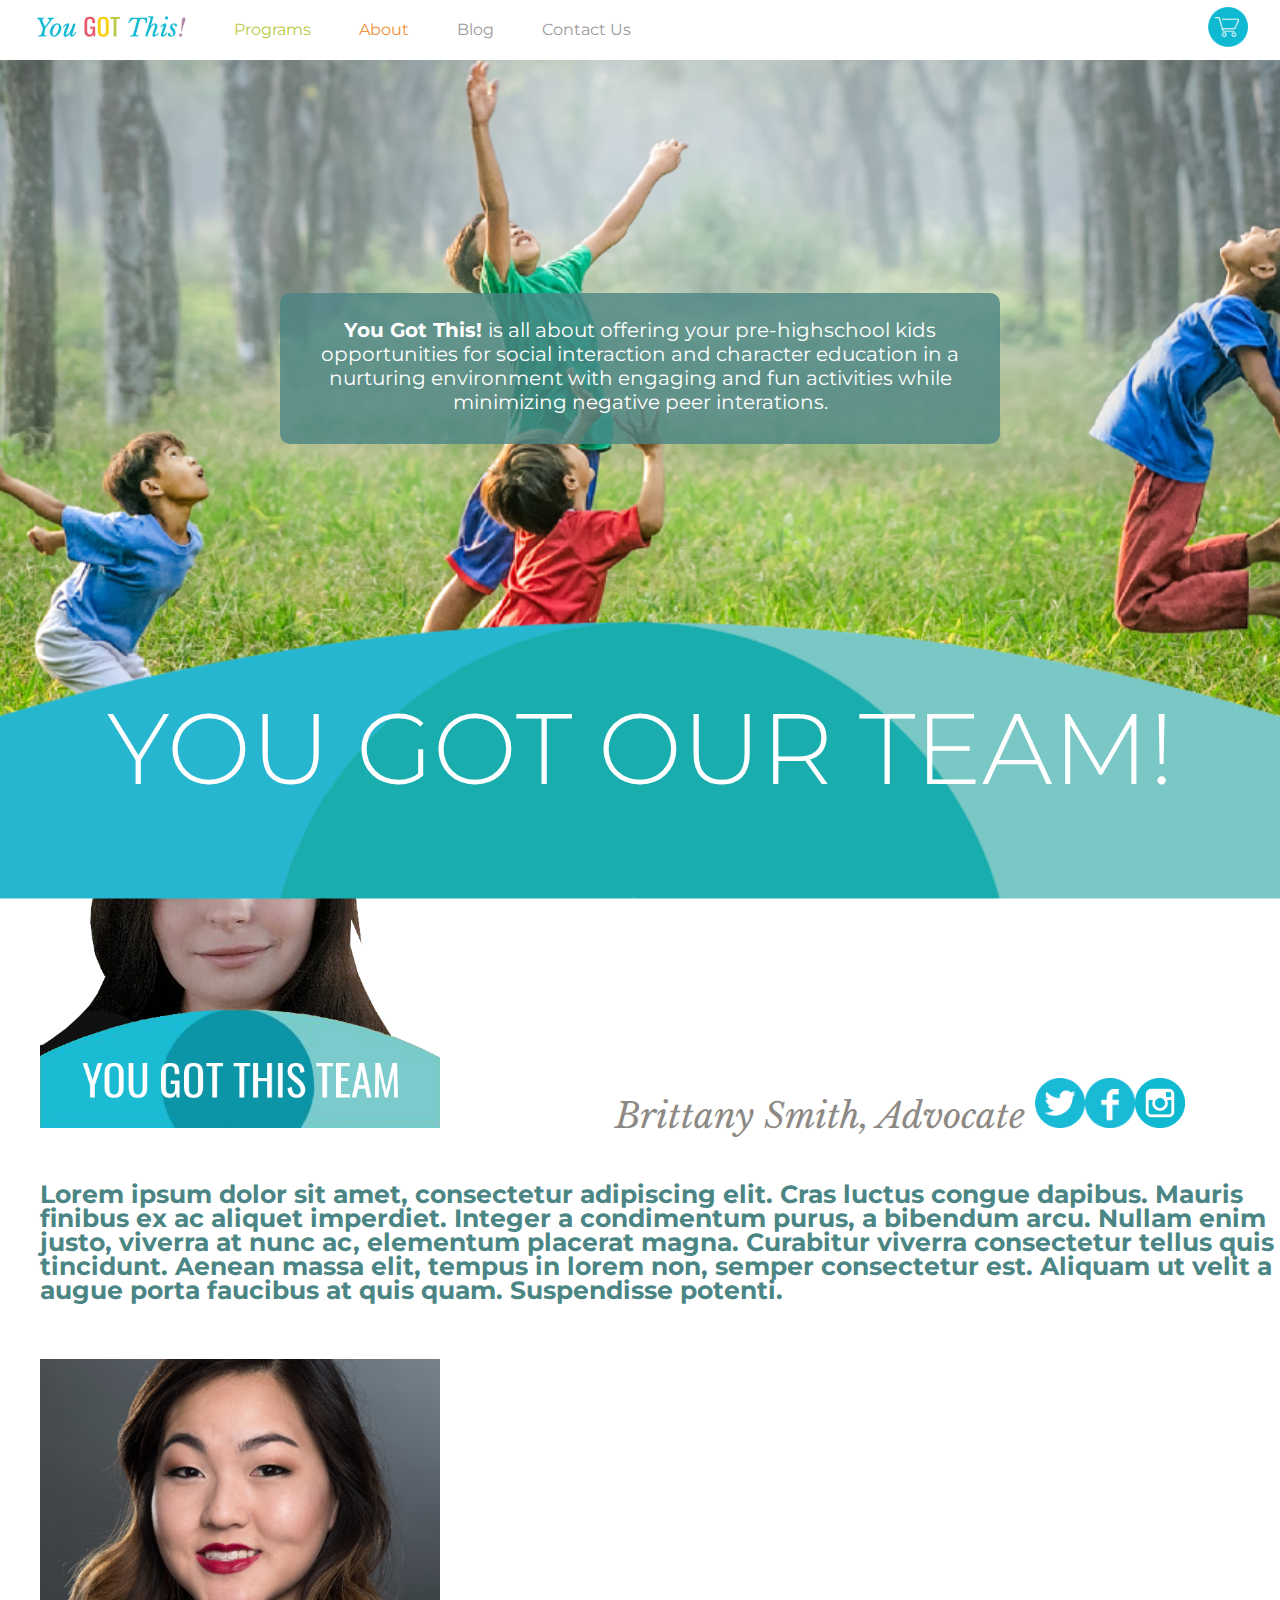
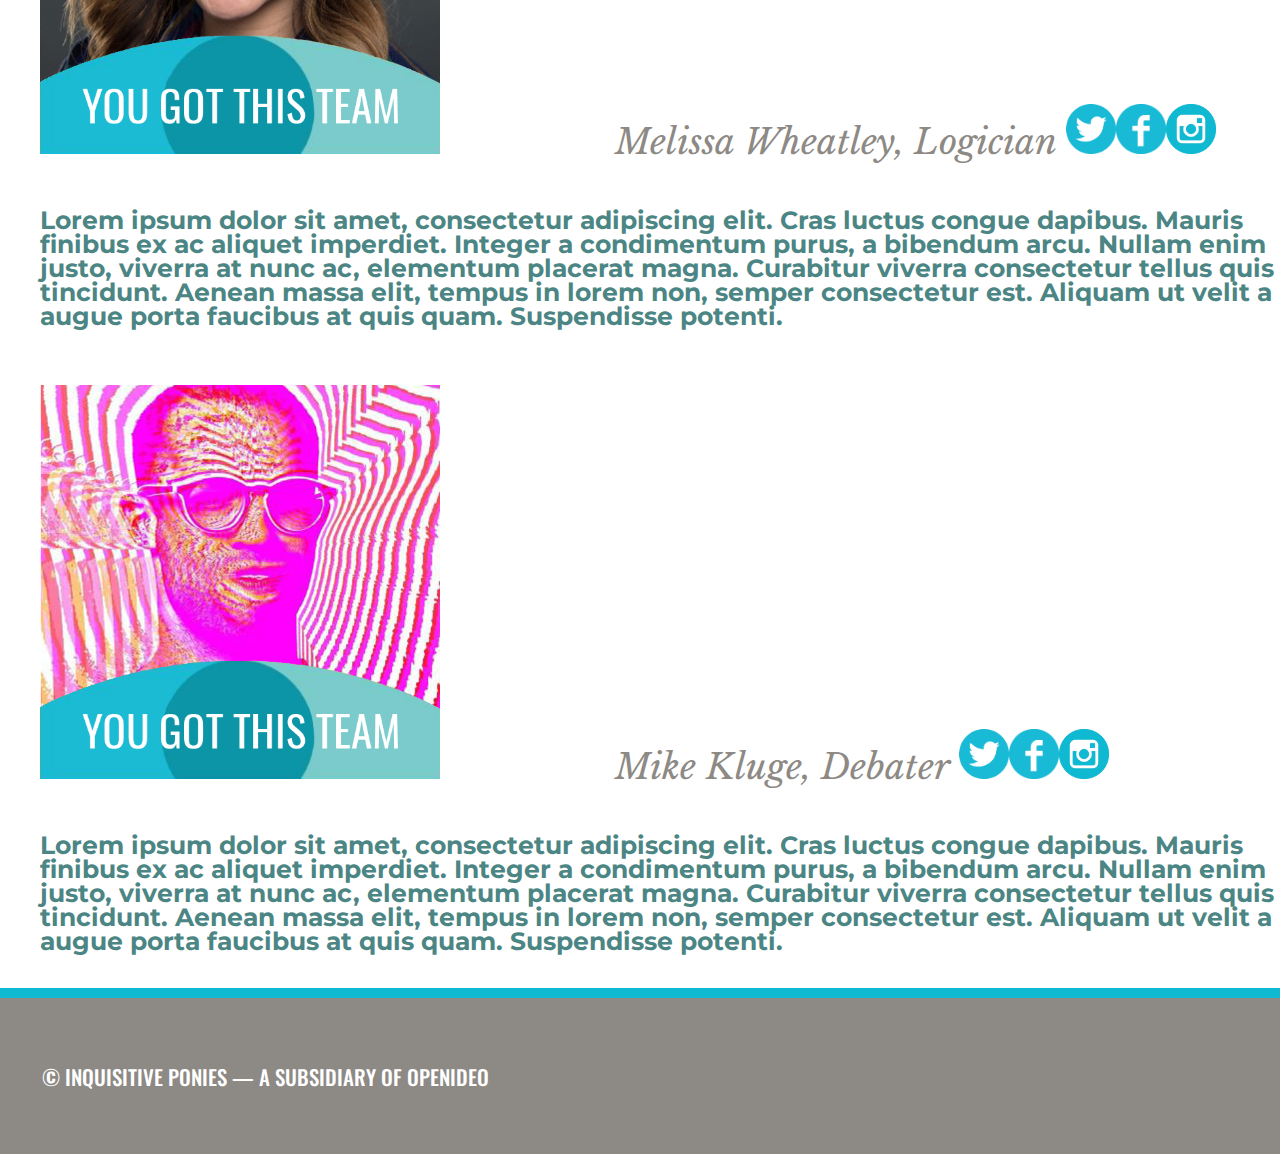
==== commit b02c722d: "fixed contact form" ====
--- a/about.html
+++ b/about.html
@@ -12,12 +12,14 @@
 <body>
     <header>
         <nav>
-            <li class="item1 textLinks"><a href="index.html"><img class="nav-logo" src="images/YGT_web-wordmark.png" alt="You Got This! logo is text in bright blue, yellow, pink"></a></li>
-            <li class="item2 textLinks"><a href="products.html">Programs</a></li>
-            <li class="item3 textLinks"><a href="#">Blog</a></li>
-            <li class="item4 textLinks"><a href="about.html">About</a></li>
-            <li class="item5 textLinks"><a href="contact.html">Contact Us</a></li>
-            <li class="item6 textLinks"><a href="cart.html"><img alt="white shopping cart image in a blue circle" class="nav-cart" src="images/cart-icon.png"></a></li>
+            <ul>
+                <li class="item1"><a href="index.html"><img class="nav-logo" src="images/YGT_web-wordmark.png" alt="You Got This! logo is text in bright blue, yellow, pink"></a><!--company logo--></li>
+                <li class="item2 textLinks"><a class="programs" href="products.html">Programs</a></li>
+                <li class="item4 textLinks"><a class="about" href="about.html">About</a></li>
+                <li class="item3 textLinks"><a href="#">Blog</a></li>
+                <li class="item5 textLinks"><a href="contact.html">Contact Us</a></li>
+                <li class="item6"><a href="cart.html"><img alt="white shopping cart image in a blue circle" class="nav-cart" src="images/cart-icon.png"><!--shopping cart glyph--></a></li>
+            </ul>
         </nav>
     </header>
     <main>
--- a/css/main.css
+++ b/css/main.css
@@ -2,6 +2,7 @@
 body {
     font-family: 'Montserrat', sans-serif;
     font-size: 1em;
+    line-height: 1.5em;
     font-weight: 400;
     color: #8D8984;
 }
@@ -14,7 +15,6 @@
 }
 
 h2,
-h3,
 h4,
 h5,
 h6 {
@@ -25,9 +25,29 @@
     color: #8D8984;
 }
 
+.home-h3{
+    font-family: 'Montserrat-bold', sans-serif;
+    font-size: 2em;
+    font-weight: 600;
+    color: #000000;
+    text-align: center;
+    text-transform: uppercase;
+    margin-bottom: 0;
+}
+
+a{
+    text-decoration: none;
+    font-weight: normal;
+    color: #10B9D2
+}
+
+a:hover{
+    text-decoration: underline;
+    font-weight: bold;
+}
+
 /* ============= FLEX CONTAINERS ============ */
-nav,
-footer{
+nav{
     display: flex;
 }
 
@@ -35,83 +55,138 @@
 header {
     justify-content: space-between;
     align-items: center;
-    height: 60px;
 }
 
 .banner{
     background-image: url(/images/homepage-banner.png); 
     background-repeat: no-repeat;
-    background-color: #000000;
-    padding: 5px; 100px;
-    text-align: center;
-    margin-bottom: 2em;
+    background-color: #b380A6;
+    padding: 5px 20px;
+    text-align: center;
 }
 
 
 /*  ============== NAVIGATION ================ */
-nav {
+
+nav ul{
+    display: flex;
+    align-items: stretch;
     flex-direction: row;
     justify-content: flex-start;
+    align-content: flex-start;
     flex-wrap: nowrap;
+<<<<<<< HEAD
     align-items: center;
     height: 60px;
-}
-
+=======
+    list-style-type: none;
+    padding: 0;
+    margin: 0;
+>>>>>>> master
+}
 nav li{
-    display: inline-flex;
-    list-style-image: none;
-    align-items: stretch;
+    display: block;
     padding: 1em;
+    align-self: center;
+    margin: 0 0.5em;
     /* border: 1px solid red; */
-}
-
-nav li,
-.item2,
-.item3,
-.item4, 
-.item5{
-    flex: 1 auto 10%;
 }
 
 nav li.item1{
     flex-basis: 12%;
-    max-height: 60px;
-}
+    padding-right: 1.5em;
+}
+
 nav li.item5{
     flex-grow: 4;
 }
 
 nav li.item6{
     flex-basis: 5%;
+    padding: 0px
 }
 
 nav img.nav-cart{
     /* margin: auto; */
-    max-width: 1000%;
+    max-width: 100%;
     max-height: 40px;
 }
 
 nav img.nav-logo{
     max-width: 100%;
     max-height: 100%;
-    padding-top: 0px;
-    padding-left: 5px;
-}
-
-nav>li>a:hover{
+    padding: 0px 10px;
+}
+
+nav li a{
+    text-decoration: none;
+    color: #9b9b9b;
+}
+
+nav li a.programs{
+    text-decoration: none;
+    color: #bbcb48;
+}
+
+nav li a.about{
+    text-decoration: none;
+    color: #f09139;
+}
+
+nav li.textLinks a:hover{
     background: #f4f4f4;
     text-decoration: none;
     border-bottom: 4px solid #9b9b9b;
-    padding: .5em 0px;
-}
+    padding: 1.25em .25em;
+}
+
+/* ============= INDEX STYLES ============ */
+
+.home-h1{
+    font-size: 2em;
+}
+
+#hero{
+    padding-top: 0;
+    display: flex;
+}
+
+.card{
+    position: absolute;
+    top: 165px;
+    left: 50px;
+    width: 350px;
+    height: 280px;
+    border-radius: 3px;
+    background-color: #10B9D2;
+    color: white;
+}
+
+.values{
+    padding: 1em 2em;
+    margin: 10px;
+}
+
+.pillars{
+    font-family: 'Libre Baskerville', Georgia; serif;
+    font-size: 1.5em;
+    font-weight: 400;
+    font-style: italic;
+    color: #BBC946;
+    line-height: 1.8em;
+    text-align: center;
+}
+
 
 /* ============= FOOTER STYLES ============ */
 footer{
     background-color: #8D8984;
+    border-top: #10B9D2 solid 10px;
     padding: 2em;
     margin-top: 10px;
     font-family: 'Oswald', sans-serif;
-    font-size: 2em;
+    font-size: 1.3em;
+    line-height: initial;
     font-weight: 500;
     color: #fff;
     text-transform: uppercase;
@@ -120,14 +195,33 @@
 footer a {
     color: #fff;
     padding: 3px;
+    text-decoration: none;
+}
+
+footer a:hover{
+    text-decoration: underline;
+}
+
+.copyright{
+    font-family: 'Montserrat', sans-serif;
+    font-size: 14px;
+    font-weight: 400;
+    color: #ffffff;
+    text-transform: none;
+    display: block;
+    margin: auto;
+    text-align: center;
+    padding: 10px;
 }
 
 .footer-social{
     font-size: 2em;
     margin-left: auto;
+    float: right;
 }
 
 /* ============= ABOUT:LANDING ============ */
+
 #aboutLanding {
     height: calc(100vh - 60px);
     width: 100%;
@@ -140,12 +234,14 @@
     justify-content: center;
     align-items: center;
     top: 0;
+    position: absolute;
+    margin-top: 60px;
 }
 
 #aboutTeam {
     display:block;
-    position: absolute;
-    padding-top: 21em;
+    position: relative;
+    padding-top: 9em;
     color: white;
     font-size: 25px;
 
@@ -153,6 +249,7 @@
 
 #mission {
     display: block;
+    margin-top: 8em;
     margin-left: auto;
     margin-right: auto;
     max-width: 700px;
@@ -164,6 +261,7 @@
     color: white;
     text-align: center;
     padding-top: 25px;
+    position: relative;
 }
 
 
@@ -212,13 +310,15 @@
     top: 0;
 }
 
+#formDiv {
+    margin: auto;
+}
 #contactForm {
     display: flex;
     flex-flow: column;
     margin-bottom: 15em;
-    margin-top: 3%;
-    margin-left: 34%;
-    color: black;
+    margin-top: 5%;
+    color: #4B8584;
     background-color: rgba(255, 255, 255, .7);
     padding: 2em;
     border-radius: 10px;
@@ -240,5 +340,5 @@
 }
 
 #submitIcon {
-    height: 50px;
-}
+    width:100%;
+}
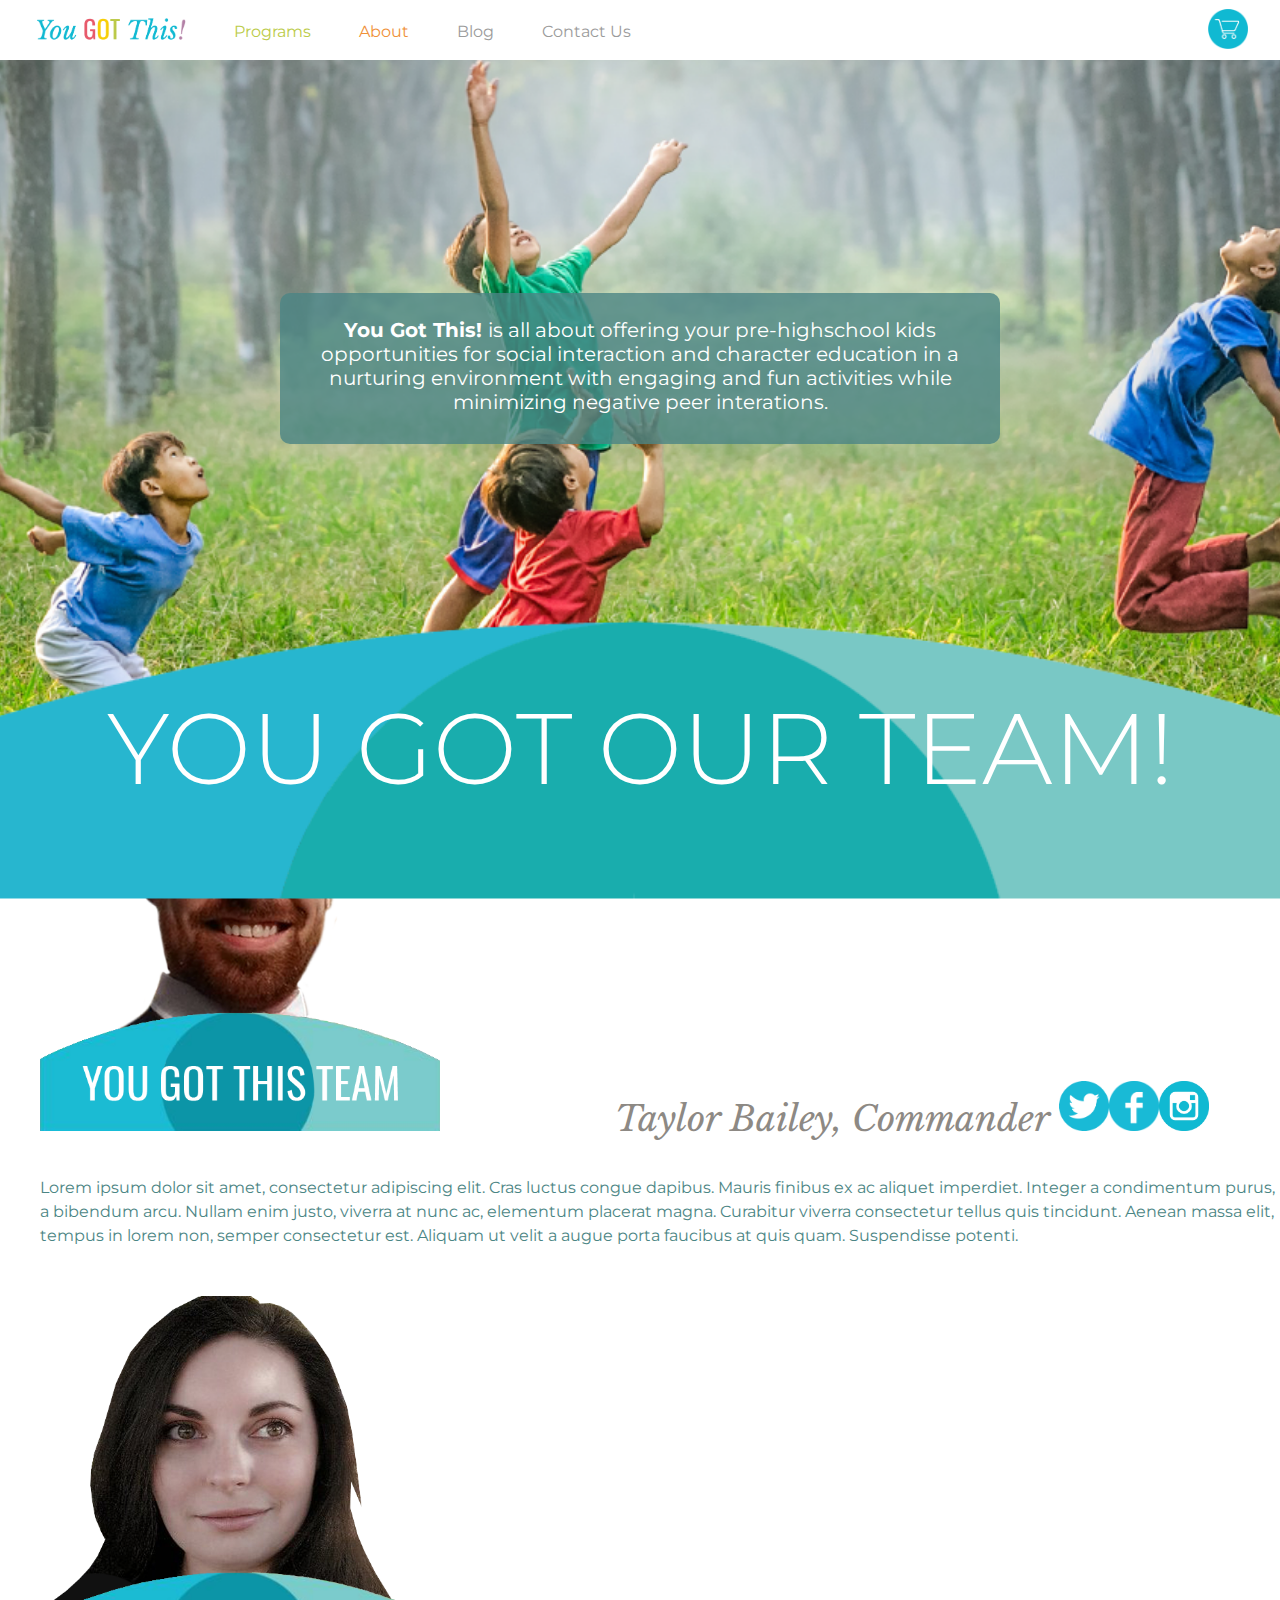
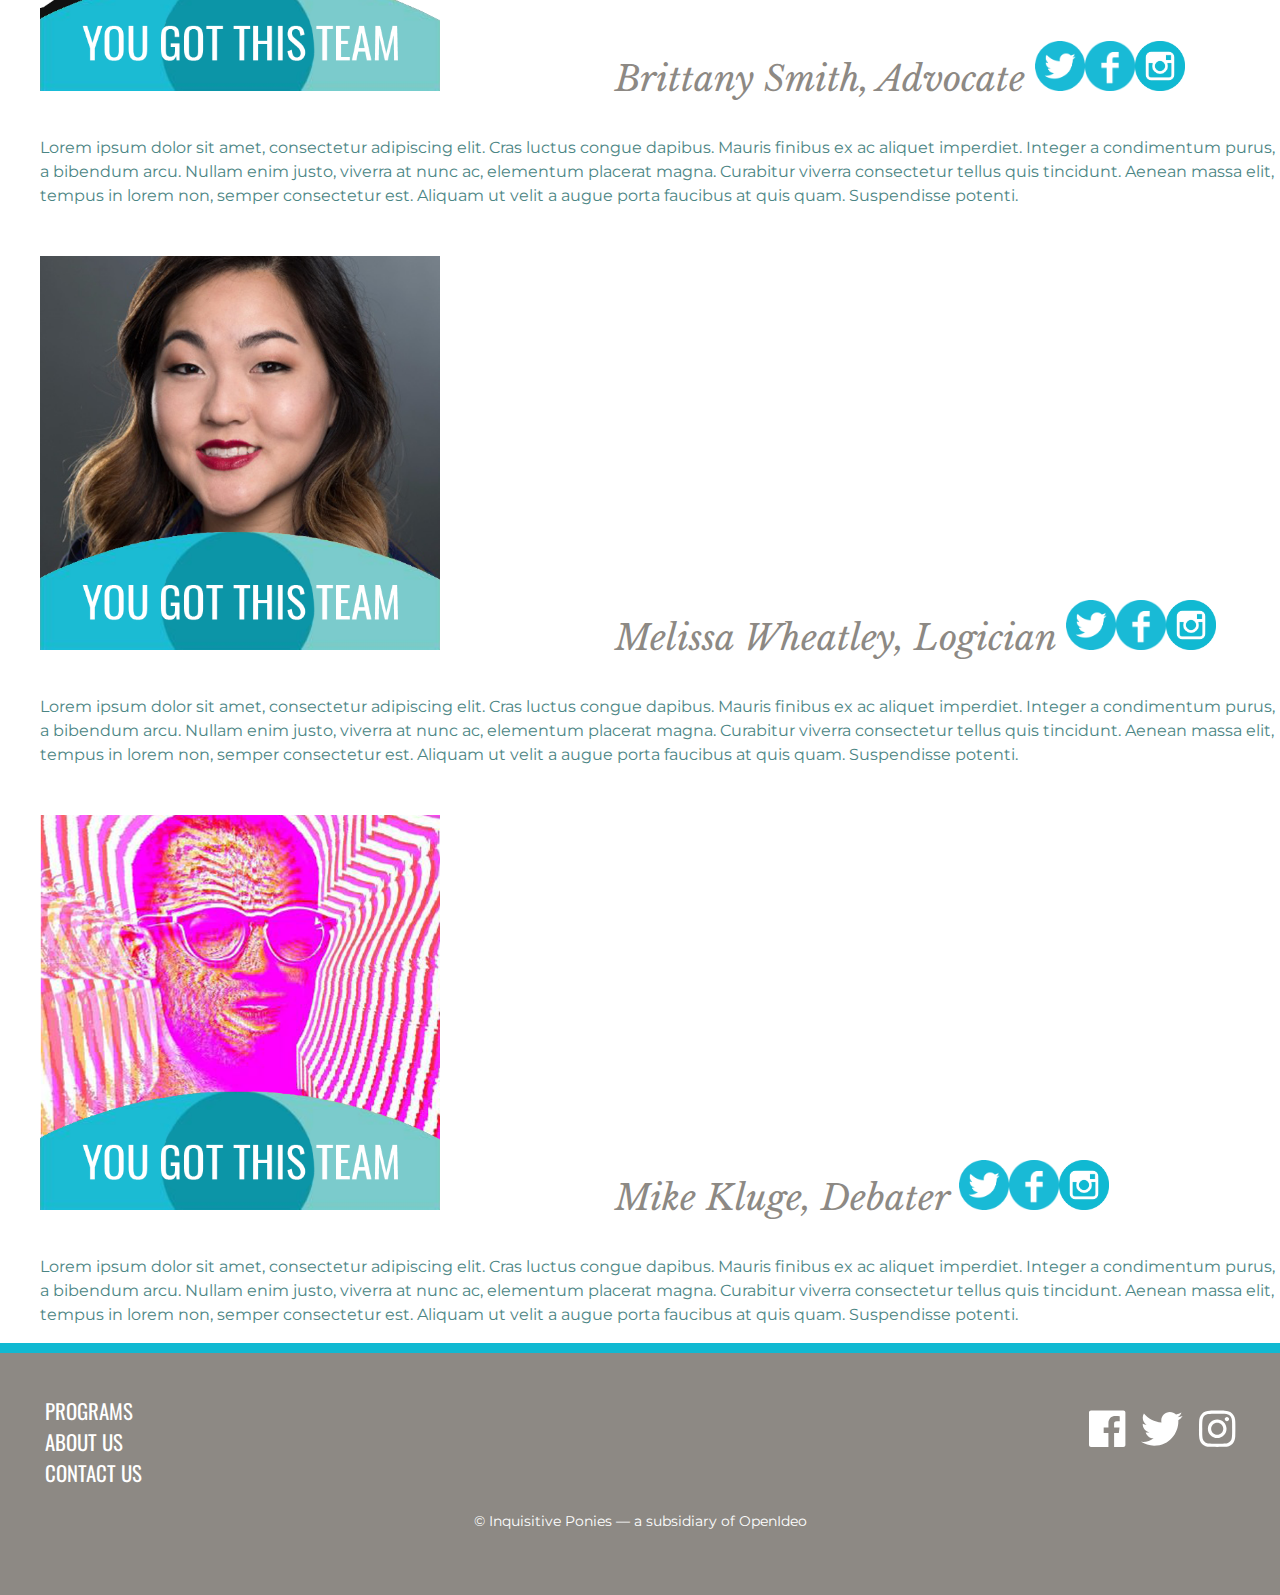
==== commit 7b8ab6a1: "h1" ====
--- a/about.html
+++ b/about.html
@@ -3,7 +3,7 @@
 <head>
     <meta charset="utf-8" />
     <meta http-equiv="X-UA-Compatible" content="IE=edge">
-    <title>You Got This - Building Confidence in Middle School Students</title>
+    <title>About Us // You Got This!</title>
     <meta name="viewport" content="width=device-width, initial-scale=1">
     <link rel="stylesheet" type="text/css" media="screen" href="css/normalize.css" />
     <link rel="stylesheet" type="text/css" media="screen" href="css/main.css" />
@@ -33,8 +33,25 @@
     </main>
     
     <footer>
-        <p>&copy; Inquisitive Ponies — a subsidiary of OpenIdeo</p>
-    </footer>
+            <div class="footer-social">
+                <a href="https://www.facebook.com" target="_blank"><i class="fab fa-facebook"></i></a>
+                <a href="https://twitter.com/" target="_blank"><i class="fab fa-twitter"></i></a>
+                <a href="https://www.instagram.com/" target="_blank"><i class="fab fa-instagram"></i></a>
+            </div>
+    
+            <div>
+            <a href="programs.html">Programs</a><br />
+            <a href="about.html">About Us</a><br />
+            <a href="contact.html">Contact Us</a><br />
+            </div>
+    
+            <div class="copyright">
+            <p>&copy; Inquisitive Ponies — a subsidiary of OpenIdeo</p>
+            </div>
+    
+            
+        </footer>
     <script src="js/about.js"></script>
+    <script src="js/fontawesome.js"></script>
 </body>
 </html>--- a/css/main.css
+++ b/css/main.css
@@ -26,12 +26,12 @@
 }
 
 .home-h3{
-    font-family: 'Montserrat-bold', sans-serif;
+    font-family: 'Libre Baskerville', serif;
     font-size: 2em;
     font-weight: 600;
-    color: #000000;
-    text-align: center;
-    text-transform: uppercase;
+    color: #8d8994;
+    text-align: center;
+    /* text-transform: uppercase; */
     margin-bottom: 0;
 }
 
@@ -46,10 +46,50 @@
     font-weight: bold;
 }
 
+.btn {
+    -webkit-border-radius: 3;
+    -moz-border-radius: 3;
+    border-radius: 3px;
+    font-family: 'Montserrat', 'Helvetica', sans-serif;
+    color: #10B9D2;
+    font-size: 20px;
+    background: #fff;
+    padding: 10px 40px 10px 40px;
+    border: solid #10B9D2 2px;
+    text-decoration: none;
+  }
+  
+.btn:hover {
+background: #10B9D2;
+color: #ffffff;
+text-decoration: none;
+}
+
+.btnPrograms {
+-webkit-border-radius: 3;
+-moz-border-radius: 3;
+border-radius: 3px;
+font-family: 'Montserrat', 'Helvetica', sans-serif;
+color: #f09139;
+font-size: 20px;
+background: #fff;
+padding: 10px 40px 10px 40px;
+border: solid #f09139 2px;
+text-decoration: none;
+}
+
+.btnPrograms:hover {
+background: #f09139;
+color: #ffffff;
+text-decoration: none;
+}
+
+
 /* ============= FLEX CONTAINERS ============ */
 nav{
     display: flex;
 }
+
 
 /* ============= HEADER STYLES ============ */
 header {
@@ -75,14 +115,9 @@
     justify-content: flex-start;
     align-content: flex-start;
     flex-wrap: nowrap;
-<<<<<<< HEAD
-    align-items: center;
-    height: 60px;
-=======
     list-style-type: none;
     padding: 0;
     margin: 0;
->>>>>>> master
 }
 nav li{
     display: block;
@@ -148,7 +183,10 @@
 
 #hero{
     padding-top: 0;
-    display: flex;
+}
+
+.index-hero {
+    width: 100%;
 }
 
 .card{
@@ -177,13 +215,51 @@
     text-align: center;
 }
 
+.blog{
+    text-align: center;
+    background: #f5f6f7;
+    padding: 1em;
+    margin-bottom: 0px;
+}
+
+.row{
+    padding: 1em;
+    margin: 0px;
+    position: relative;
+
+}
+
+.blog-preview,
+.blog-teaser{
+    width: 100%;
+    height: 100%;
+    top: 0;
+    left: 0;
+}
+
+.blog-teaser{
+    z-index: 10;
+    padding: 10em;
+}
+
+
+.row img{
+    max-width: 45%;
+    margin: 1em;
+}
+
+.learn{
+    margin-top: 35px;
+    text-align: center;
+}
+
+
 
 /* ============= FOOTER STYLES ============ */
 footer{
     background-color: #8D8984;
     border-top: #10B9D2 solid 10px;
     padding: 2em;
-    margin-top: 10px;
     font-family: 'Oswald', sans-serif;
     font-size: 1.3em;
     line-height: initial;
@@ -293,7 +369,7 @@
     justify-content: flex-start; 
     flex-direction: row;
     width: 100%;
-    margin-top: 0;
+    margin-top: 39em;
     background-color: white;
     color: #4B8584
 }
@@ -312,12 +388,13 @@
 
 #formDiv {
     margin: auto;
+
 }
 #contactForm {
     display: flex;
     flex-flow: column;
     margin-bottom: 15em;
-    margin-top: 5%;
+    margin-top: 2%;
     color: #4B8584;
     background-color: rgba(255, 255, 255, .7);
     padding: 2em;
@@ -342,3 +419,10 @@
 #submitIcon {
     width:100%;
 }
+.contact-banner{
+    background-color: #10B9D2;
+    padding: .8em;
+    text-align: center;
+    color: white;
+
+}